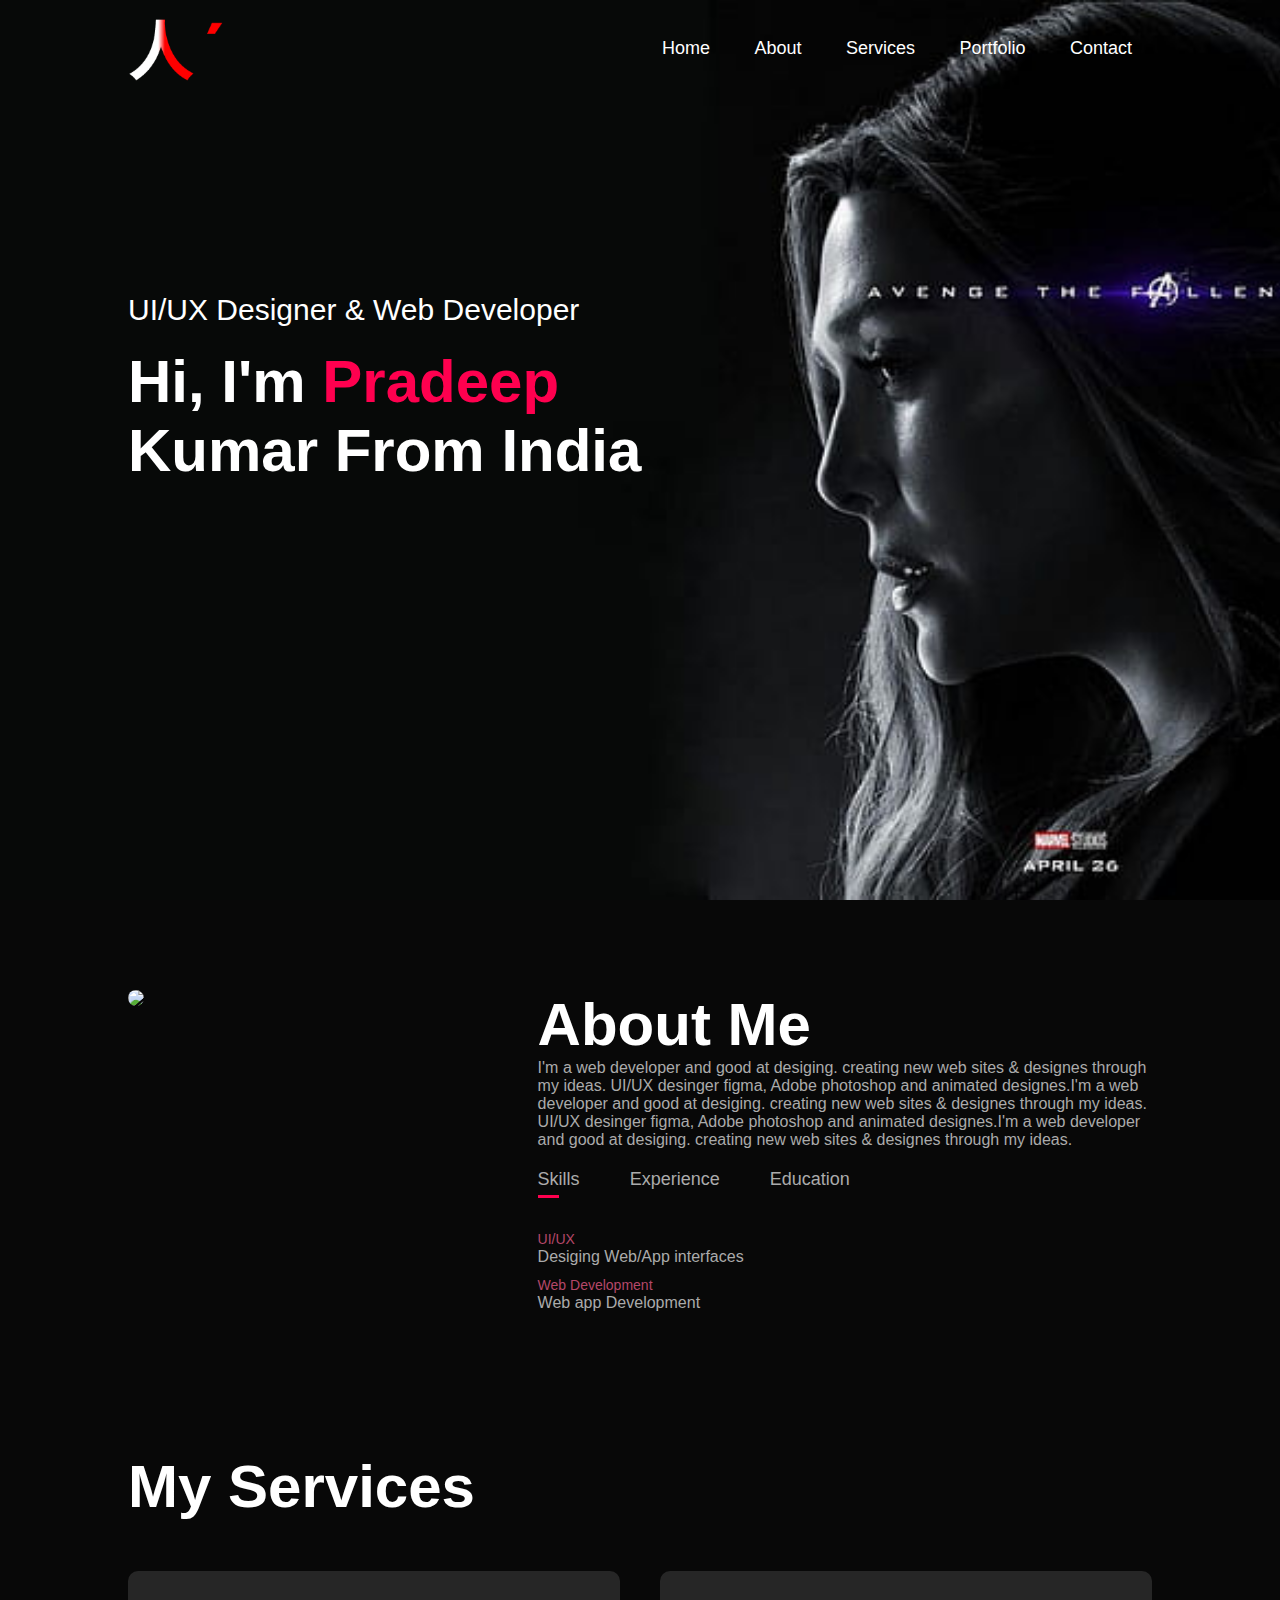
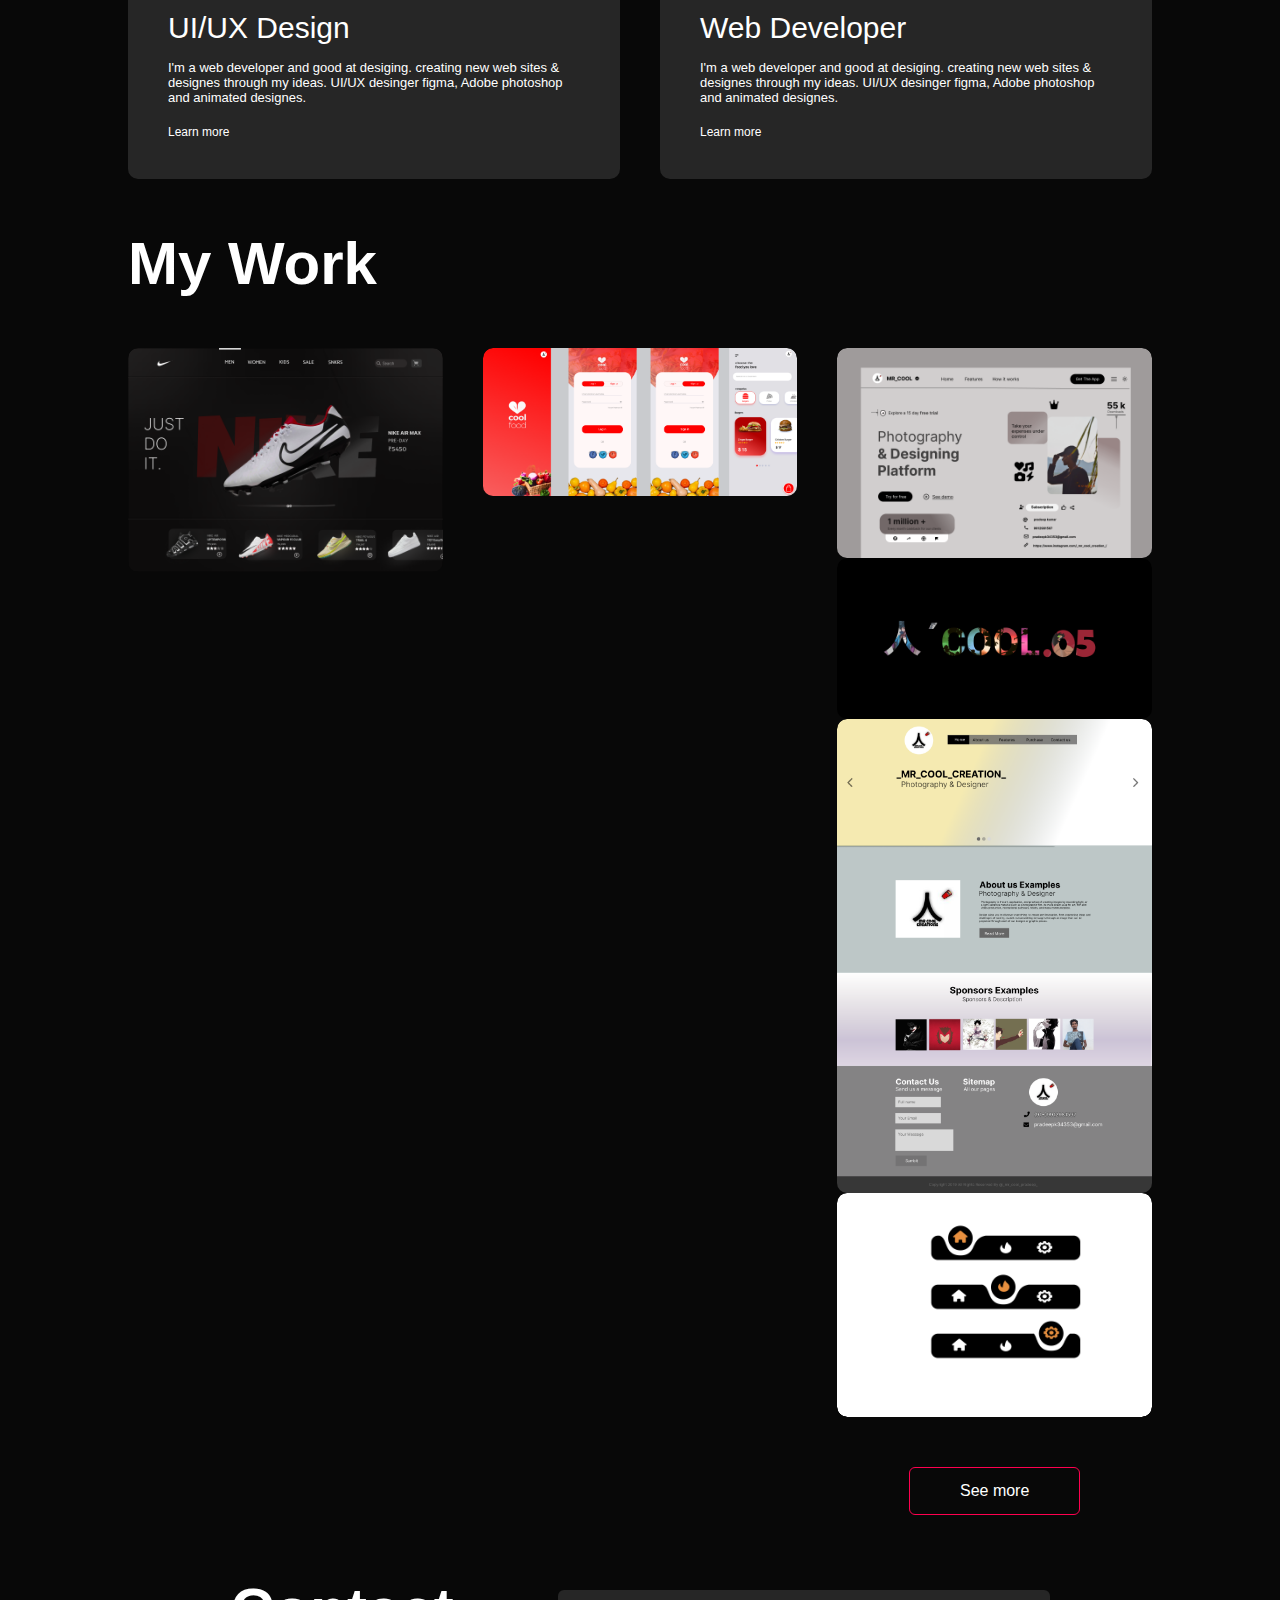
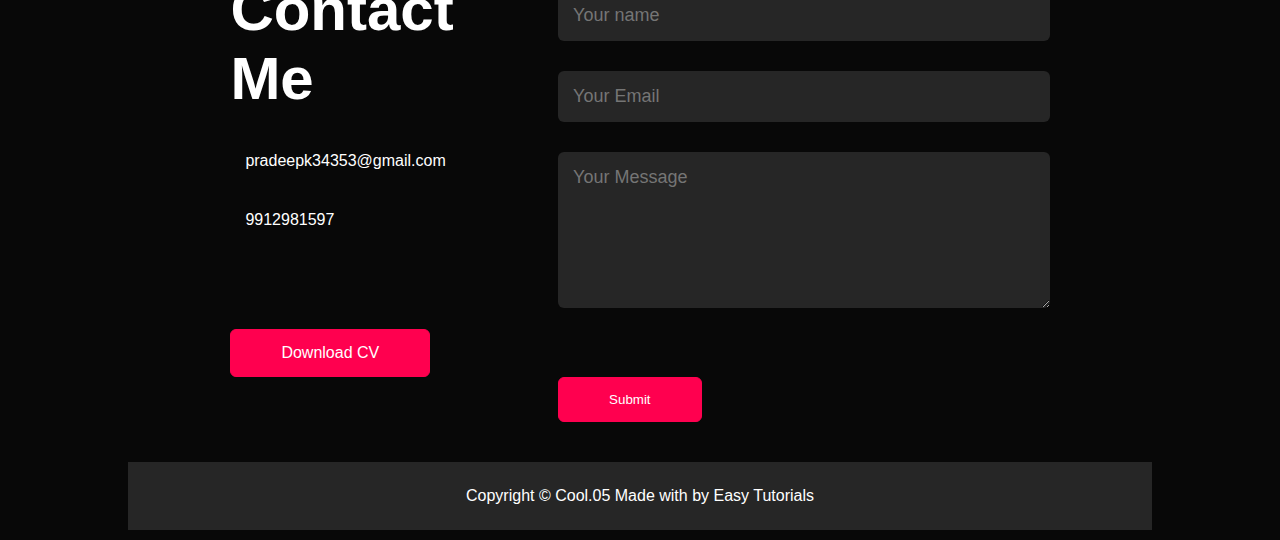
==== index.html @ 2b861257 "Add files via upload" ====
<!DOCTYPE html>
<html lang="en">
<head>
   <meta charset="UTF-8">
   <meta http-equiv="X=UA-Compatible" content="IE=edge">
   <meta name="viewport" content="width=device-width, initial-scale=1.0">
   <title>Personal Portfolio Website</title>
   <link rel="stylesheet" href="style.css">
   <script src="https://kit.fontawesome.com/9c1fce2ee3.js" crossorigin="anonymous"></script>
</head>
<body>
    <div id="header">
        <div class="container">
            <nav>
                <img src="images/Group 1 (1).png" class="logo">
                <ul id="sidemenu">
                    <li><a href="#header">Home</a></li>
                    <li><a href="#about">About</a></li>
                    <li><a href="#services">Services</a></li>
                    <li><a href="#portfolie">Portfolio</a></li>
                    <li><a href="#contact">Contact</a></li>
                    <i class="fa-solid fa-xmark" onclick="closemenu()"></i>
                </ul>
                <i class="fa-solid fa-bars" onclick="openmenu()"></i>
            </nav>
            <div class="header-text">
               <p> UI/UX Designer & Web Developer </p> 
               <h1>Hi, I'm <span>Pradeep</span><br>Kumar From India</h1>
            </div>
        </div>
    </div>
<!--------------about-------------  ---->    
    <div id="about">
        <div class="container">
            <div class="row">
                <div class="about-col-1">
                    <img src="images/background.png.JPG">

                </div>
                <div class="about-col-2">
                    <h1 class="sub-title">About Me</h1>
                    <p>I'm a web developer and good at desiging. creating new web sites & 
                        designes through my ideas. UI/UX desinger figma, Adobe photoshop
                        and animated designes.I'm a web developer and good at desiging. creating new web sites & 
                        designes through my ideas. UI/UX desinger figma, Adobe photoshop
                        and animated designes.I'm a web developer and good at desiging. creating new web sites & 
                        designes through my ideas.  </p>

                        <div class="tab-title">
                            <p class="tab-links active-link" onclick="opentab('skills')">Skills</p>
                            <p class="tab-links" onclick="opentab('experience')">Experience</p>
                            <p class="tab-links" onclick="opentab('education')">Education</p>
                        </div>
                        <div class="tab-contents active-tab" id="skills">
                            <ul>
                                <li><span>UI/UX</span><br>Desiging Web/App interfaces</li>
                                <li><span>Web Development</span><br> Web app Development</li>
                            </ul>
                        </div> 
                        <div class="tab-contents" id="experience">
                            <ul>
                                <li><span>2023-current</span><br>Free-Lancer</li>
                                
                            </ul>
                        </div> 
                        <div class="tab-contents" id="education">
                            <ul>
                                <li><span>2023</span><br>B.tech from St.Mary's Group Of Institions Hyderbad</li>
                                <li><span>2019</span><br>Intermediate from L.B junior college Hyderabad</li>
                                <li><span>2017</span><br>SSC from Z.P.H.S no1 Pargi</li>
                            </ul>
                        </div> 
                </div>

            </div>

        </div>

    </div>
    <!---------------services-------------- -->
    <div id="services">
        <div class="container">
            <h1 class="sub-title">My Services </h1>
            <div class="services-list">
                <div>
                    <i class="fa-solid fa-crop-simple"></i>
                    <h2>UI/UX Design</h2>
                    <p>I'm a web developer and good at desiging. creating new web sites & 
                        designes through my ideas. UI/UX desinger figma, Adobe photoshop
                        and animated designes.</p>
                        <a href="#">Learn more</a>
                </div>
                <div>
                    <i class="fa-solid fa-code"></i>
                    <h2>Web Developer</h2>
                    <p>I'm a web developer and good at desiging. creating new web sites & 
                        designes through my ideas. UI/UX desinger figma, Adobe photoshop
                        and animated designes.</p>
                        <a href="#">Learn more</a>
                </div>
            </div>
        </div>
    </div>
    <!-----------portfolio------------ -->
    <div id="Portfolio">
        <div class="container">
             <h1 class="sub-title">My Work</h1>  
             <div class="work-list">
                 <div class="work">
                     <img src="images/Slice 1.png" >
                     <div class="layer">
                        <h3>Nike Homepage</h3>
                        <p>The Home page connects you to shopping around the world.
                            browser it for more details </p>
                            <a href="#"><i class="fa-solid fa-arrow-up-right-from-square"></i></a>
                     </div>
                </div>
                <div class="work">
                     <img src= "images/Slice 4.png">
                     <div class="layer">
                        <h3>Food app</h3>
                        <p>The food service app connects you to shop food items around the area.
                            </p>
                            <a href="#"><i class="fa-solid fa-arrow-up-right-from-square"></i></a>
                     </div>
                </div>
                <div class="work">
                    <img src="images/Slice 2.png" >
                    <div class="layer">
                        <h3>Personal Homepage</h3>
                        <p>The Home page connects you to learn knowledge you need.
                            browser it for more details </p>
                            <a href="#"><i class="fa-solid fa-arrow-up-right-from-square"></i></a>
                     </div>
                     <div class="work">
                        <img src="images/Untitled.jpg" >
                        <div class="layer">
                            <h3>Loge</h3>
                            <p>The logo make you to look good any app and web site.
                                </p>
                                <a href="#"><i class="fa-solid fa-arrow-up-right-from-square"></i></a>
                         </div>
                         <div class="work">
                            <img src="images/Slice 3.png" >
                            <div class="layer">
                                <h3>My Personal website</h3>
                                <p>The website  connects you to know about you/me.
                                    browser it for more details </p>
                                    <a href="#"><i class="fa-solid fa-arrow-up-right-from-square"></i></a>
                             </div>
                             <div class="work">
                                <img src="images/Slice 5.png" >
                                <div class="layer">
                                    <h3>buttons</h3>
                                    <p>The animated buttons on click effect to improve you website/app.
                                     </p>
                                        <a href="#"><i class="fa-solid fa-arrow-up-right-from-square"></i></a>
                                 </div>
                </div>
             </div>
                </div>
             <a href="#" class="btn">See more</a>
        </div>
    </div>
    <!-------------contact------------- -->
    <div id="contact">
        <div class="container">
            <div class="row">
                <div class="contact-left">
                <h1 class="sub-title">Contact Me</h1>
                <p><i class="fa-solid fa-share-from-square"></i>pradeepk34353@gmail.com</p>
                <p><i class="fa-solid fa-square-phone"></i>9912981597</p>
                <div class="social-icons">
                <a href="https://www.linkedin.com/in/kummari-pradeep-kumar-282a15272?lipi=urn%3Ali%3Apage%3Ad_flagship3_profile_view_base_contact_details%3Bc5a%2BBxhJTVe%2FD%2B2okSyhrA%3D%3D"><i class="fa-brands fa-linkedin"></i></a>
                <a href="https://instagram.com/_mr_cool_pradeep_?igshid=OGQ5ZDc2ODk2ZA=="><i class="fa-brands fa-instagram"></i></a>
                <a href="https://x.com/PRAD5EP?t=H-V33i_h11LsmCFzMX1sJQ&s=08"><i class="fa-brands fa-twitter"></i></a>
                <a href="https://dribbble.com/mrcool05"><i class="fa-brands fa-dribbble"></i></a>
            </div>
            <a href="images/Resume_kummari pradeep kumar.pdf" download class="btn btn2">Download CV</a>
        </div>
        <div class="contact-right">
            <form name="submit-to-google-sheet"> 
            <input type="text" name="Name" placeholder="Your name" required>
            <input type="email" name="Email" placeholder="Your Email" required>
            <textarea name="Message" rows="6" placeholder="Your Message"></textarea>
            <button type="submit" class="btn btn2">Submit</button>
            </form>
            <span id="msg"></span>
        </div>
    </div>
 </div>
 <div class="copyright">
    <p>Copyright © Cool.05 Made with <i class="fa-solid fa-heart"></i> by Easy Tutorials </p>
 </div>
</div>

    <script>

        var tablinks = document.getElementsByClassName("tab-links");
        var tabcontents = document.getElementsByClassName("tab-contents");

        function opentab(tabname){
            for(tablink of tablinks){
                tablink.classList.remove("active-link");
            }
            for(tabcontent of tabcontents){
                tabcontent.classList.remove("active-tab");
            }
            event.currentTarget.classList.add("active-link");
            document.getElementById(tabname).classList.add("active-tab");
        }

    </script>
    <script>

      var sidemenu = document.getElementById("sidemenu");

        function openmenu(){
             sidemenu.style.right = "0";
        }
        function closemenu(){
             sidemenu.style.right = "-200px";
       }

    </script>
      <script>
        const scriptURL = 'https://script.google.com/macros/s/AKfycbwZ2vXQqtUqCeZKUxQEmhoMF62fpLKSZQ2d4q-_6FElUEv29vbUaYr58_UQevfC9dbN/exec'
        const form = document.forms['submit-to-google-sheet']
        const msg = document.getElementById("msg")
      
        form.addEventListener('submit', e => {
          e.preventDefault()
          fetch(scriptURL, { method: 'POST', body: new FormData(form)})
            .then(response => {
              msg.innerHTML = "Message sent successfully"  
              setTimeout(function(){
                  msg.innerHTML = ""
              },5000)
              form.reset()
            })
            .catch(error => console.error('Error!', error.message))
        })
      </script>
</body>
</html>
---- style.css ----
*{
    margin: 0;
    padding: 0;
    font-family: 'Poppins', sans-serif;
    box-sizing: border-box;
}
html{
    scroll-behavior: smooth;
}
body{
    background: #080808;
    color: #fff;
}

#header{
    width: 100%;
    height: 100vh;
    background-image: url(images/scarlet-witch-avengers-endgame-avengers-finale-terpily-thanos-ashes-after-clicking-hd-wallpaper-preview.jpg);
    background-size: cover;
    background-position: center;
}
.container{
    padding: 10px 10%;
}

nav{
    display: flex;
    align-items: center;
    justify-content: space-between;
    flex-wrap: wrap;
}

.logo{
    width: 100px;
}
 nav ul li {
    display: inline-block;
    list-style: none;
    margin: 10px 20px;
 }
 
 nav ul li a{
    color: #fff;
    text-decoration: none;
    font-size: 18px;
    position: relative;
 }
 nav ul li a::after{
    content: '';
    width: 0;
    height: 3px;
    background: #ff004f;
    position: absolute;
    left: 0;
    bottom: -6px;
    transition: 0.5s; 
 }
 nav ul li a:hover::after{
    width: 100%;
}
.header-text{
    margin-top: 20%;
    font-size: 30px;
    color: white;
    
}
.header-text h1{
    font-size: 60px;
    margin-top: 20px;
}
.header-text h1 span{
    color:#ff004f;
}
/* ---------about---------------*/
#about{
    padding: 80px 0;
    color: #ababab;
}
.row{
    display: flex;
    justify-content: space-between;
    flex-wrap: wrap;
}

.about-col-1{
    flex-basis: 35%;
}
.about-col-1 img{
    width: 100%;
    border-radius: 15px;
}
.about-col-2{
    flex-basis: 60%;
}
.sub-title{
    font-size: 60px;
    font-weight: 600;
    color: #fff;
}
.tab-title{
    display: flex;
    margin:20px 0 40px; 
}
.tab-links{
    margin-right:50px;
    font-size: 18px;
    font-weight: 500;
    cursor: pointer;
    position: relative;
}
.tab-links::after{
    content: '';
    width: 0;
    height: 3px;
    background: #ff004f;
    position: absolute;
    left: 0;
    bottom: -8px;
    transition: 0.5s;
}
.tab-links.active-link::after{
    width: 50%;
}
.tab-contents ul li{
    list-style: none;
    margin: 10px 0;
}
.tab-contents ul li span{
    color: #b54769;
    font-size: 14px;
}
.tab-contents{
    display: none;
}
.tab-contents.active-tab{
    display: block;
}
/*----------------services--------*/
#services{
    padding: 30px 0;
}
.services-list{
    color: white;
    display: grid;
    grid-template-columns: repeat(auto-fit,minmax(250px,1fr));
    grid-gap: 40px;
    margin-top: 50px;
}
.services-list div{
    background: #262626;
    padding: 40px;
    font-size: 13px;
    font-weight: 300;
    border-radius: 10px;
    transition: background 0.5s, transform 0.5s;
}
.services-list div i{
    font-size: 50px;
    margin-bottom: 30px;
}
.services-list div h2{
    font-size: 30px;
    font-weight: 500;
    margin-bottom: 15px;
}
.services-list div a{
    text-decoration: none;
    color: white;
    font-size: 12px;
    margin-top: 20px;
    display: inline-block;
}
.services-list div:hover{
    background: #ff004f;
    transform: translateY(-10px);
}
 /*-----------portfolio--------- */
 #portfolio{
    padding: 50px 0;
 }
 .work-list {
    color: white;
    display: grid;
    grid-template-columns: repeat(auto-fit,minmax(250px, 1fr));
    grid-gap: 40px;
    margin-top: 50px;

}
.work{
    border-radius: 10px;
    position: relative;
    overflow: hidden;
}
.work img{
    width: 100%;
    border-radius: 10px;
    display: block;
    transition: transform 0.5s;

}
.layer{
    width: 100%;
    height: 0%;
    background: linear-gradient(rgba(0,0,0,0.6),#ff004f);
    border-radius: 10px;
    position: absolute;
    left: 0;
    bottom: 0;
    overflow: hidden;
    display: flex;
    align-items: center;
    justify-content: center;
    flex-direction: column;
    padding: 0 40px;
    text-align: center;
    font-size: 14px;
    transition:  0.5s;
}
.layer h3{
    font-weight: 500;
    margin-bottom: 20px;
}
.layer a{
    margin-top: 20px;
    color: #ff004f;
    text-decoration: none;
    font-size: 18px;
    line-height: 60px;
    background: #fff;
    width: 60px;
    height: 60px;
    border-radius: 50%;
    text-align: center;
}
.work:hover img{
    transform: scale(1.1);
}
.work:hover .layer{
    height: 100%;
}
.btn{
    display: block;
    margin: 50px auto;
    width: fit-content;
    border: 1px solid #ff004f;
    padding: 14px 50px;
    border-radius: 6px;
    text-decoration: none;
    color: #fff;
    transition: background 0.5s;
}
.btn:hover{
    background: #ff004f;
}
/* -----------contact------- */
.contact-left{
    flex-basis: 35%;
    color: white;
}
.contact-right{
    flex-basis: 60%;
}
.contact-left p{
    margin-top: 30px;
}
.contact-left p i{
    color: #ff004f;
    margin-right: 15px;
    font-size: 25px;
}
.social-icons{
    margin-top: 30px;
}
.social-icons a{
    text-decoration: none;
    font-size: 30px;
    margin-right: 15px;
    color: #ababab;
    display: inline-block;
    transition: transform 0.5s;
}
.social-icons a:hover{
    color: #ff004f;
    transform: translateY(-5px);
}
.btn.btn2{
    display:inline-block;
    background: #ff004f;
}
.contact-right form{
    width: 100%;
}
form input, form textarea{
    width: 100%;
    border: 0;
    outline: none;
    background: #262626;
    padding: 15px;
    margin: 15px 0;
    color: #fff;
    font-size: 18px;
    border-radius: 6px;
}
form btn2{
    padding: 14px;
    font-size: 18px;
    margin-top: 20px;
    cursor: pointer;
}
.copyright{
    width: 100%;
    text-align: center;
    padding: 25px 0;
    background: #262626;
    font-weight: 300;
    margin-top: 20px;
    color: white;
}
.copyright i{
    color: #ff004f;
}
/* ------------------css for small screens--------- */
nav .fa-solid{
    display: none;
}

@media only screen and (max-width: 600px){
    #header{
        background-image: url(images/phone\ background\ .jpg);
    }
   .header-text{
    margin-top: 100%;
    font-size: 16px;
   }
   .header-text h1{
    font-size: 30px;
 }
 nav .fa-solid{
    display: block;
    font-size: 25px;
    
 }
 nav ul{
    background: #ff004f;
    position: fixed;
    top: 0;
    right: -200px;
    width: 200px;
    height: 100vh;
    padding-top: 50px;
    z-index: 2;
    transition: right 0.5s;
 }
 nav ul li{
    display: block;
    margin: 25px;
 }
nav ul .fa-solid{
    position: absolute;
    top: 25px;
    left: 25px;
    cursor: pointer;
}
 .sub-title{
    font-size: 40px;
 }
 .about-col-1,  .about-col-2{
    flex-basis: 100%;
 }
 .about-col-1{
    margin-bottom: 30px;
 }
 .about-col-2{
    font-size: 14px;
 }
 .tab-links{
    font-size: 16px;
    margin-right: 20px;
 }
 .contact-left, .contact-right{
    flex-basis: 100%;
 }
 .copyright{
    font-size: 14px;
 }
}
#msg{
    color: #9900c8;
    margin-top: -40px;
    display: block;
}
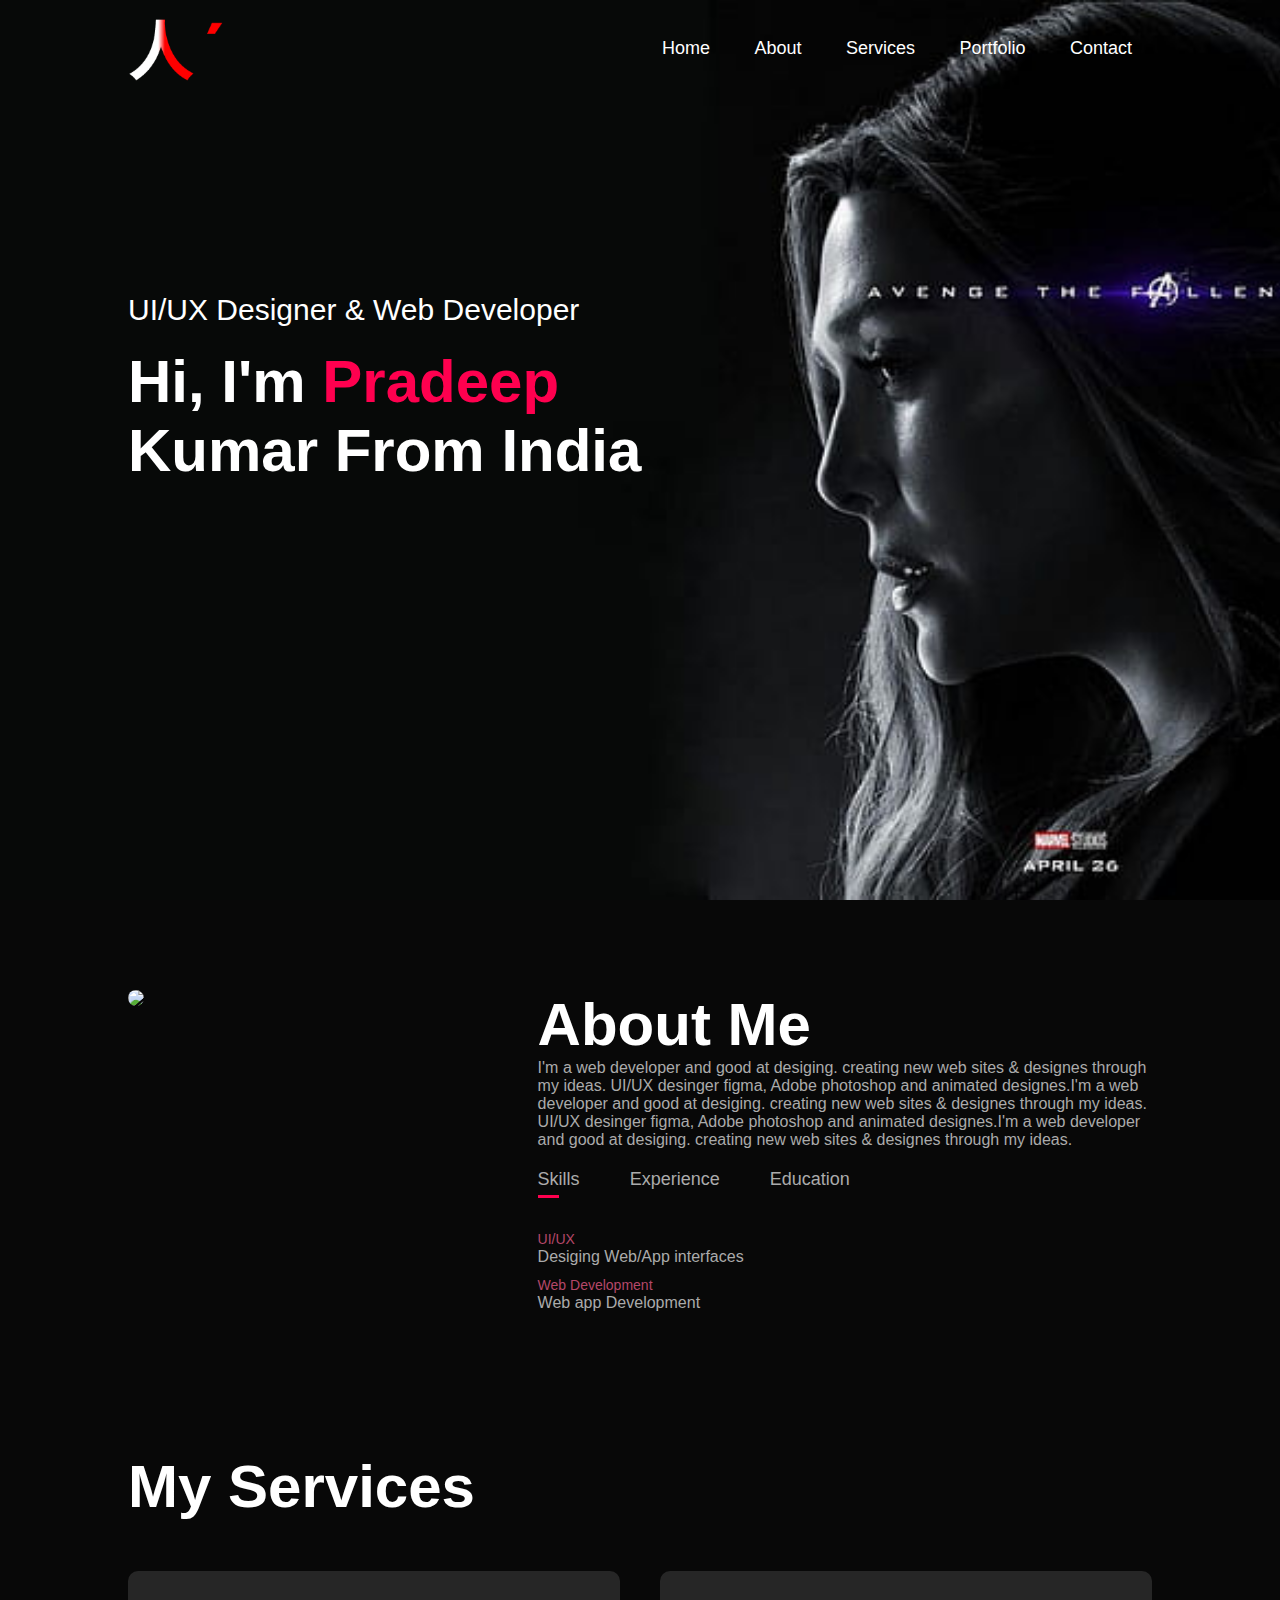
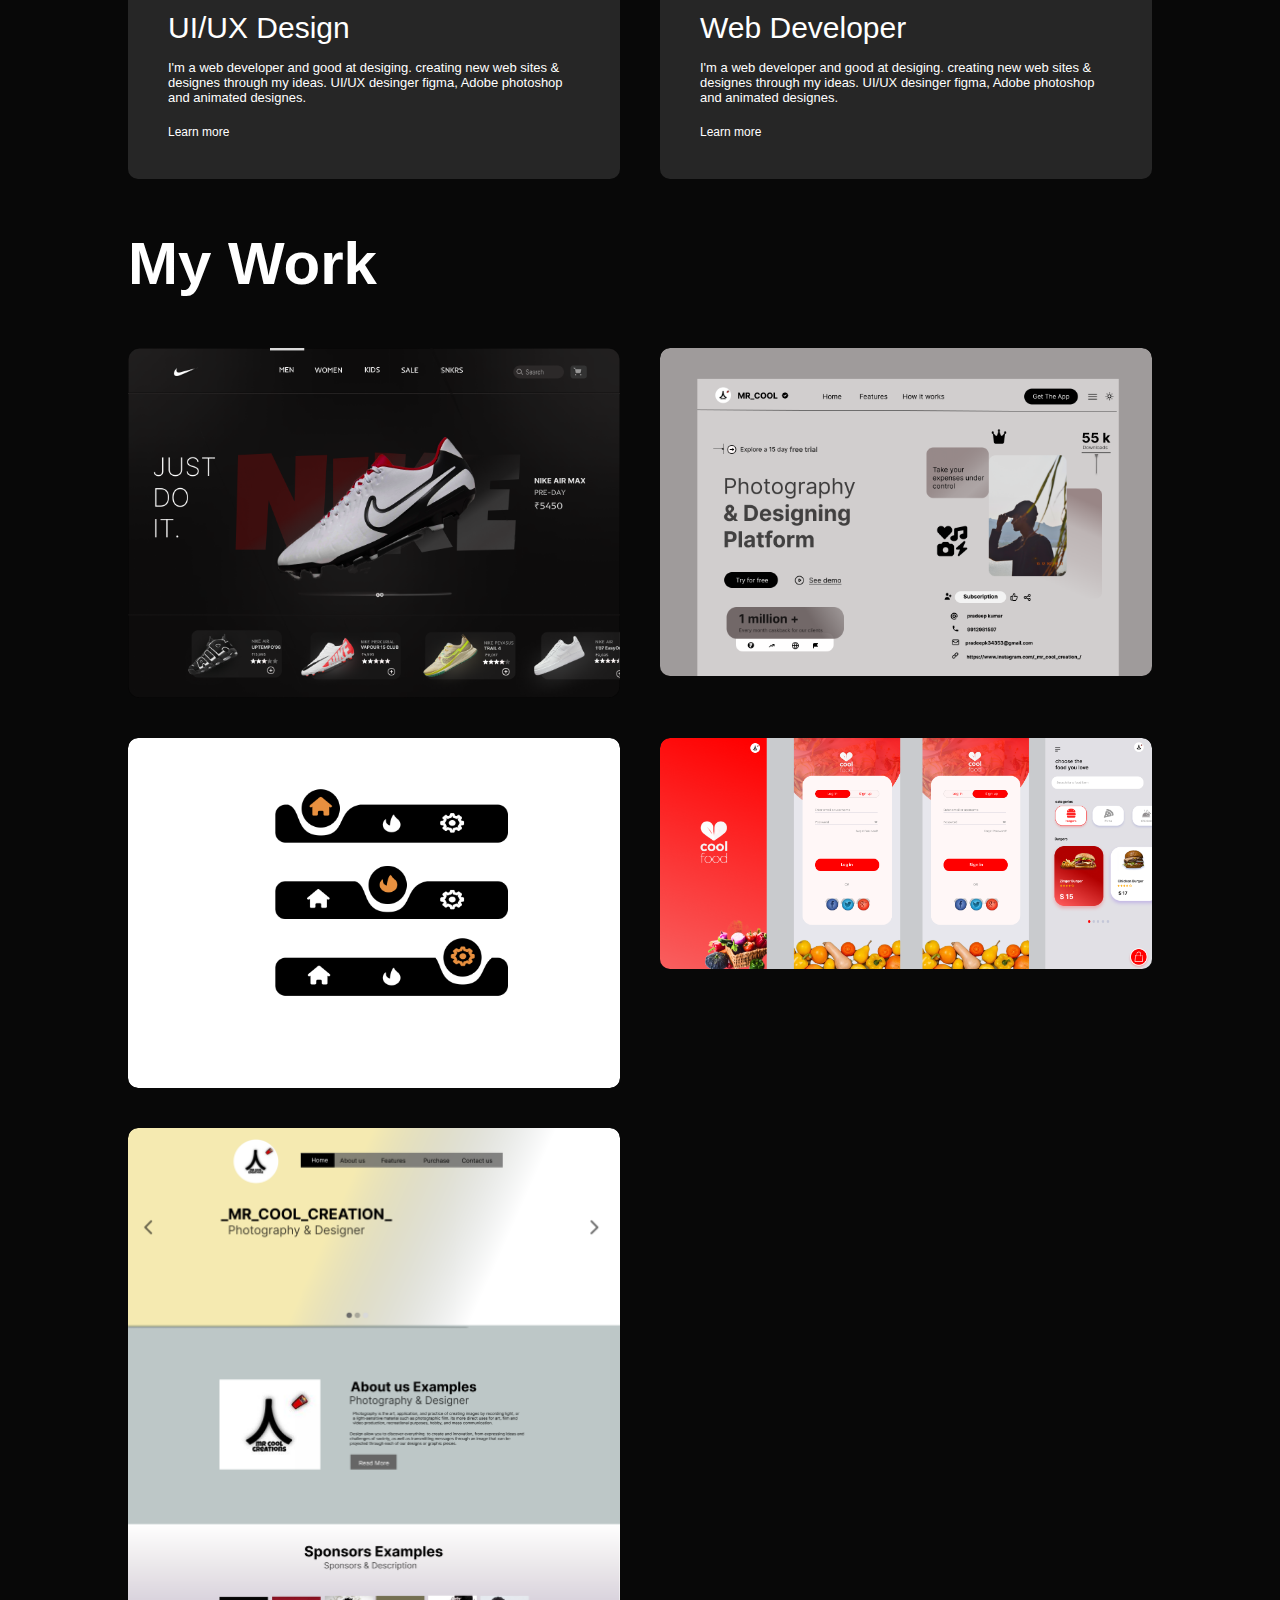
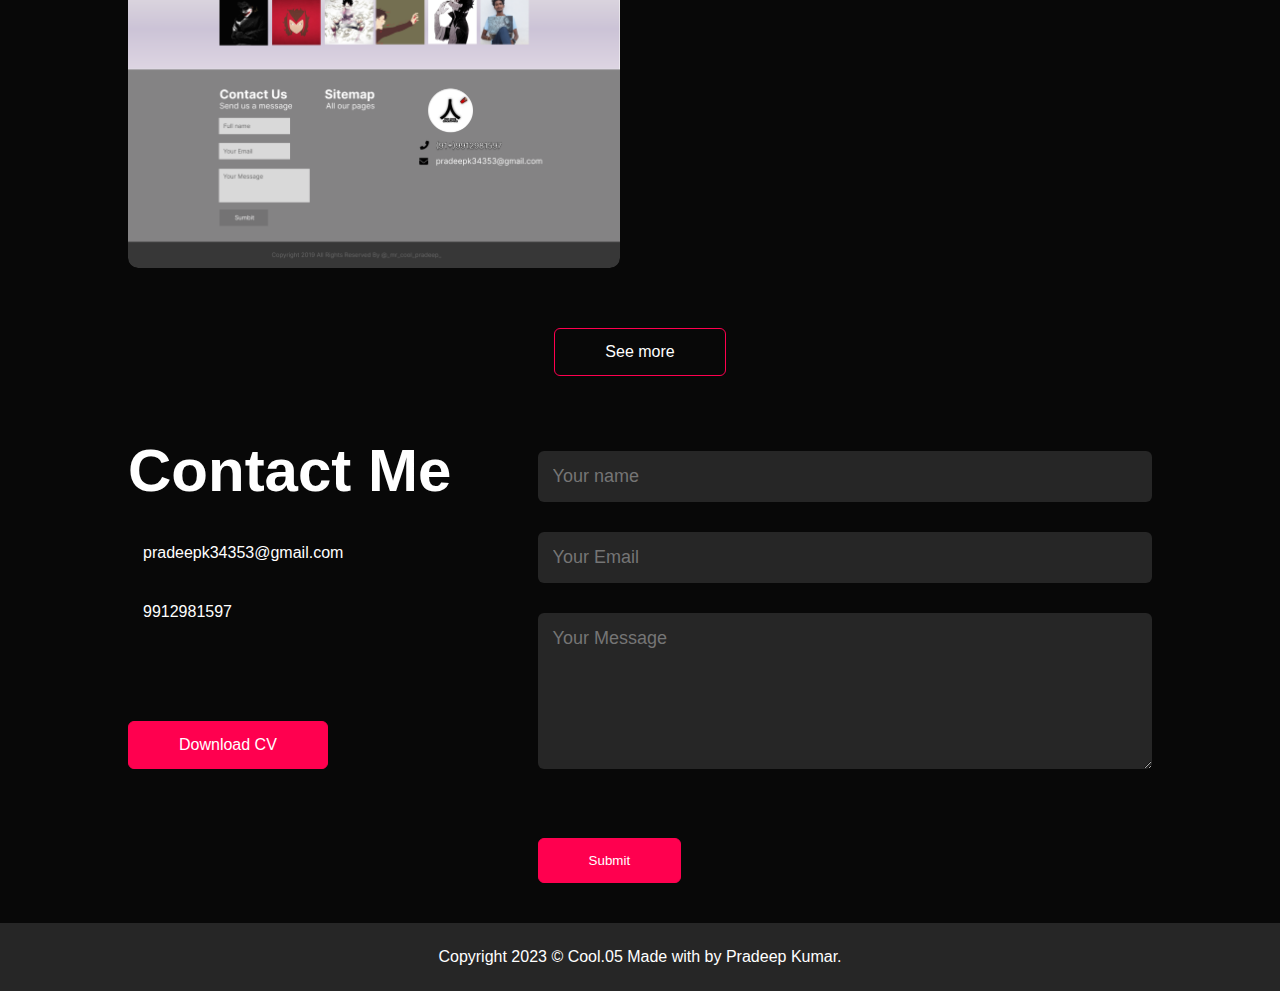
==== commit d2086967: "Update and rename index.html.html to index.html" ====
--- a/index.html
+++ b/index.html
@@ -116,49 +116,43 @@
                      </div>
                 </div>
                 <div class="work">
-                     <img src= "images/Slice 4.png">
+                     <img src= "images/Slice 2.png">
                      <div class="layer">
-                        <h3>Food app</h3>
-                        <p>The food service app connects you to shop food items around the area.
-                            </p>
+                        <h3>Personal Homepage</h3>
+                        <p>The Home page connects you to learn knowledge you need.
+                            browser it for more details. </p>
                             <a href="#"><i class="fa-solid fa-arrow-up-right-from-square"></i></a>
                      </div>
                 </div>
                 <div class="work">
-                    <img src="images/Slice 2.png" >
+                    <img src="images/Slice 5.png" >
                     <div class="layer">
-                        <h3>Personal Homepage</h3>
-                        <p>The Home page connects you to learn knowledge you need.
-                            browser it for more details </p>
+                        <h3>Button</h3>
+                        <p>The animated buttons on click effect to improve you website/app. </p>
                             <a href="#"><i class="fa-solid fa-arrow-up-right-from-square"></i></a>
                      </div>
-                     <div class="work">
-                        <img src="images/Untitled.jpg" >
-                        <div class="layer">
-                            <h3>Loge</h3>
-                            <p>The logo make you to look good any app and web site.
-                                </p>
-                                <a href="#"><i class="fa-solid fa-arrow-up-right-from-square"></i></a>
-                         </div>
+                </div>
+                    
                          <div class="work">
-                            <img src="images/Slice 3.png" >
+                            <img src="images/Slice 4.png" >
                             <div class="layer">
-                                <h3>My Personal website</h3>
-                                <p>The website  connects you to know about you/me.
-                                    browser it for more details </p>
+                                <h3>Food App</h3>
+                                <p>The food service app connects you to shop food items around the area. </p>
                                     <a href="#"><i class="fa-solid fa-arrow-up-right-from-square"></i></a>
                              </div>
+                         </div>
                              <div class="work">
-                                <img src="images/Slice 5.png" >
+                                <img src="images/Slice 3.png" >
                                 <div class="layer">
-                                    <h3>buttons</h3>
-                                    <p>The animated buttons on click effect to improve you website/app.
+                                    <h3>My Personal website</h3>
+                                    <p>The website  connects you to know about you/me.
+                                        browser it for more details
                                      </p>
                                         <a href="#"><i class="fa-solid fa-arrow-up-right-from-square"></i></a>
                                  </div>
-                </div>
+                         </div>
+                 </div>
              </div>
-                </div>
              <a href="#" class="btn">See more</a>
         </div>
     </div>
@@ -190,7 +184,7 @@
     </div>
  </div>
  <div class="copyright">
-    <p>Copyright © Cool.05 Made with <i class="fa-solid fa-heart"></i> by Easy Tutorials </p>
+    <p>Copyright 2023 © Cool.05 Made with <i class="fa-solid fa-heart"></i> by Pradeep Kumar.</p>
  </div>
 </div>
 
@@ -242,4 +236,4 @@
         })
       </script>
 </body>
-</html>+</html>
--- a/style.css
+++ b/style.css
@@ -181,7 +181,7 @@
  .work-list {
     color: white;
     display: grid;
-    grid-template-columns: repeat(auto-fit,minmax(250px, 1fr));
+    grid-template-columns: repeat(auto-fit,minmax(450px, 1fr));
     grid-gap: 40px;
     margin-top: 50px;
 
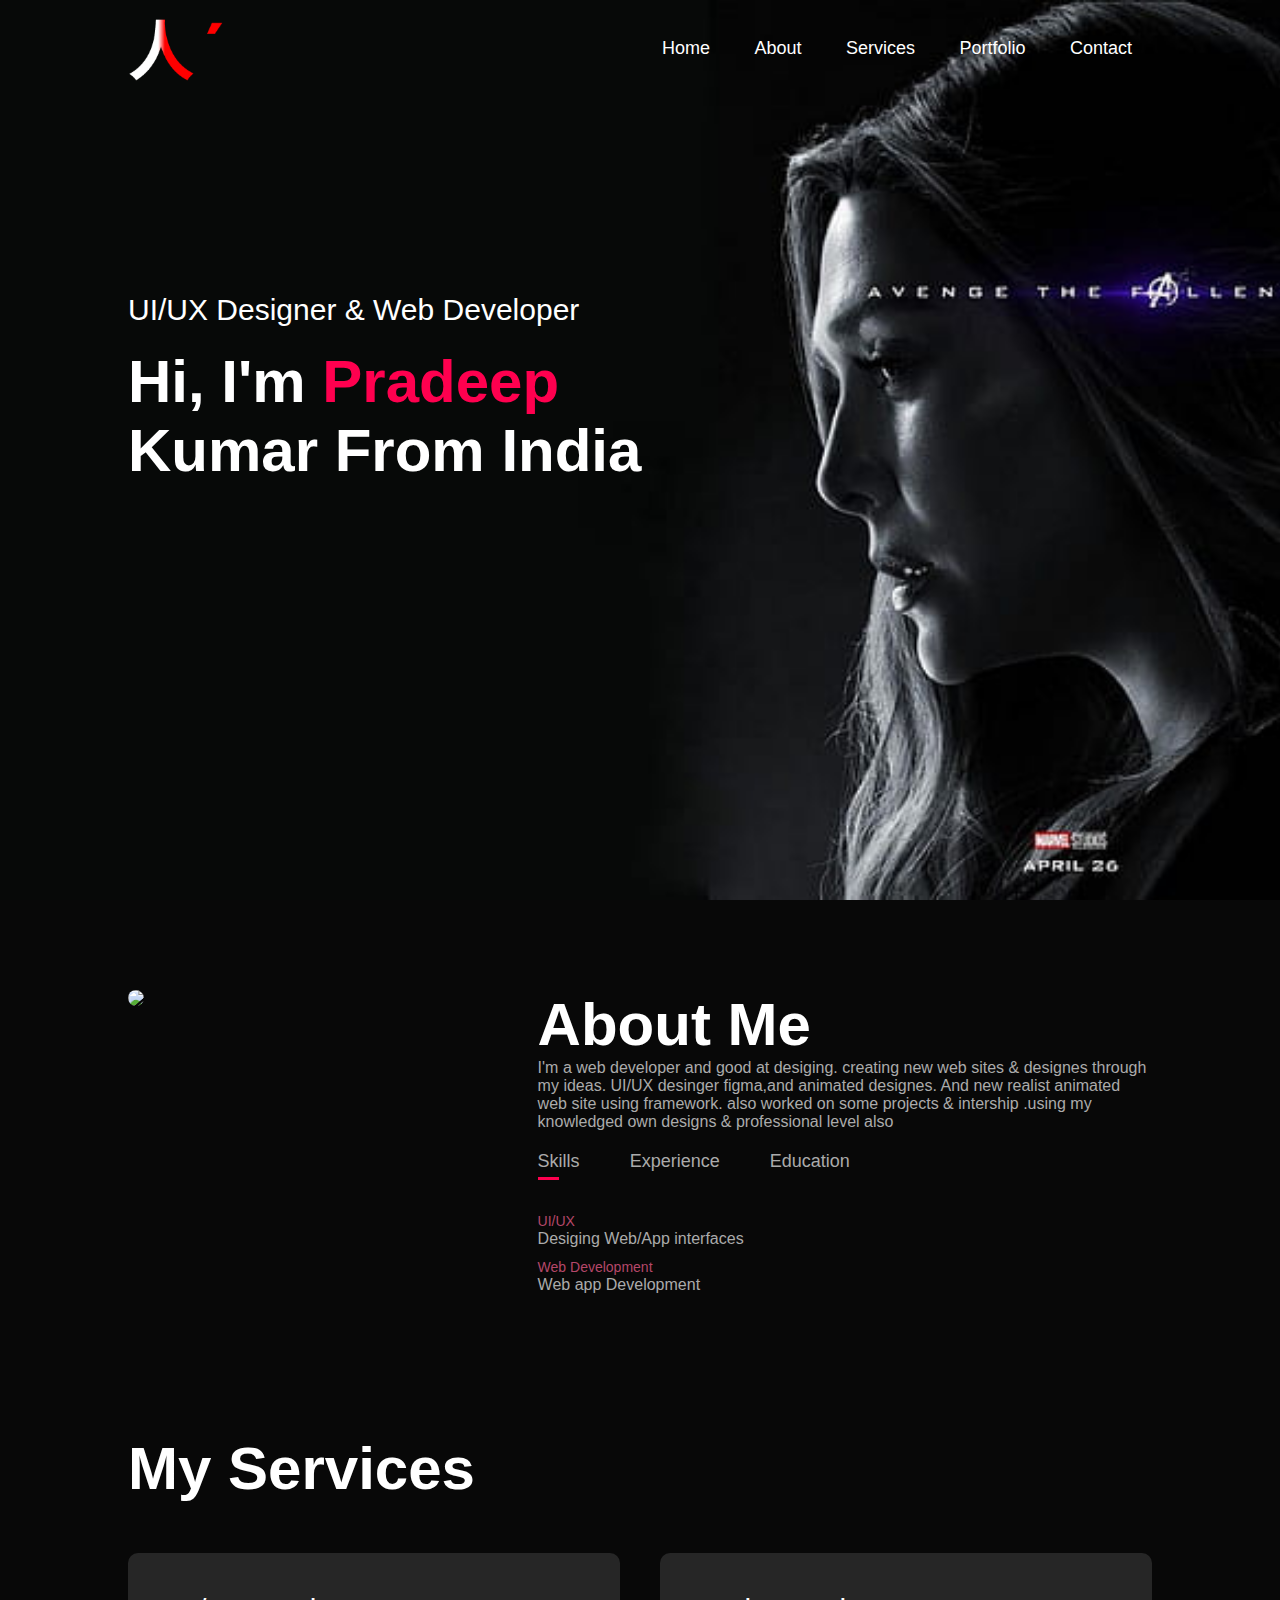
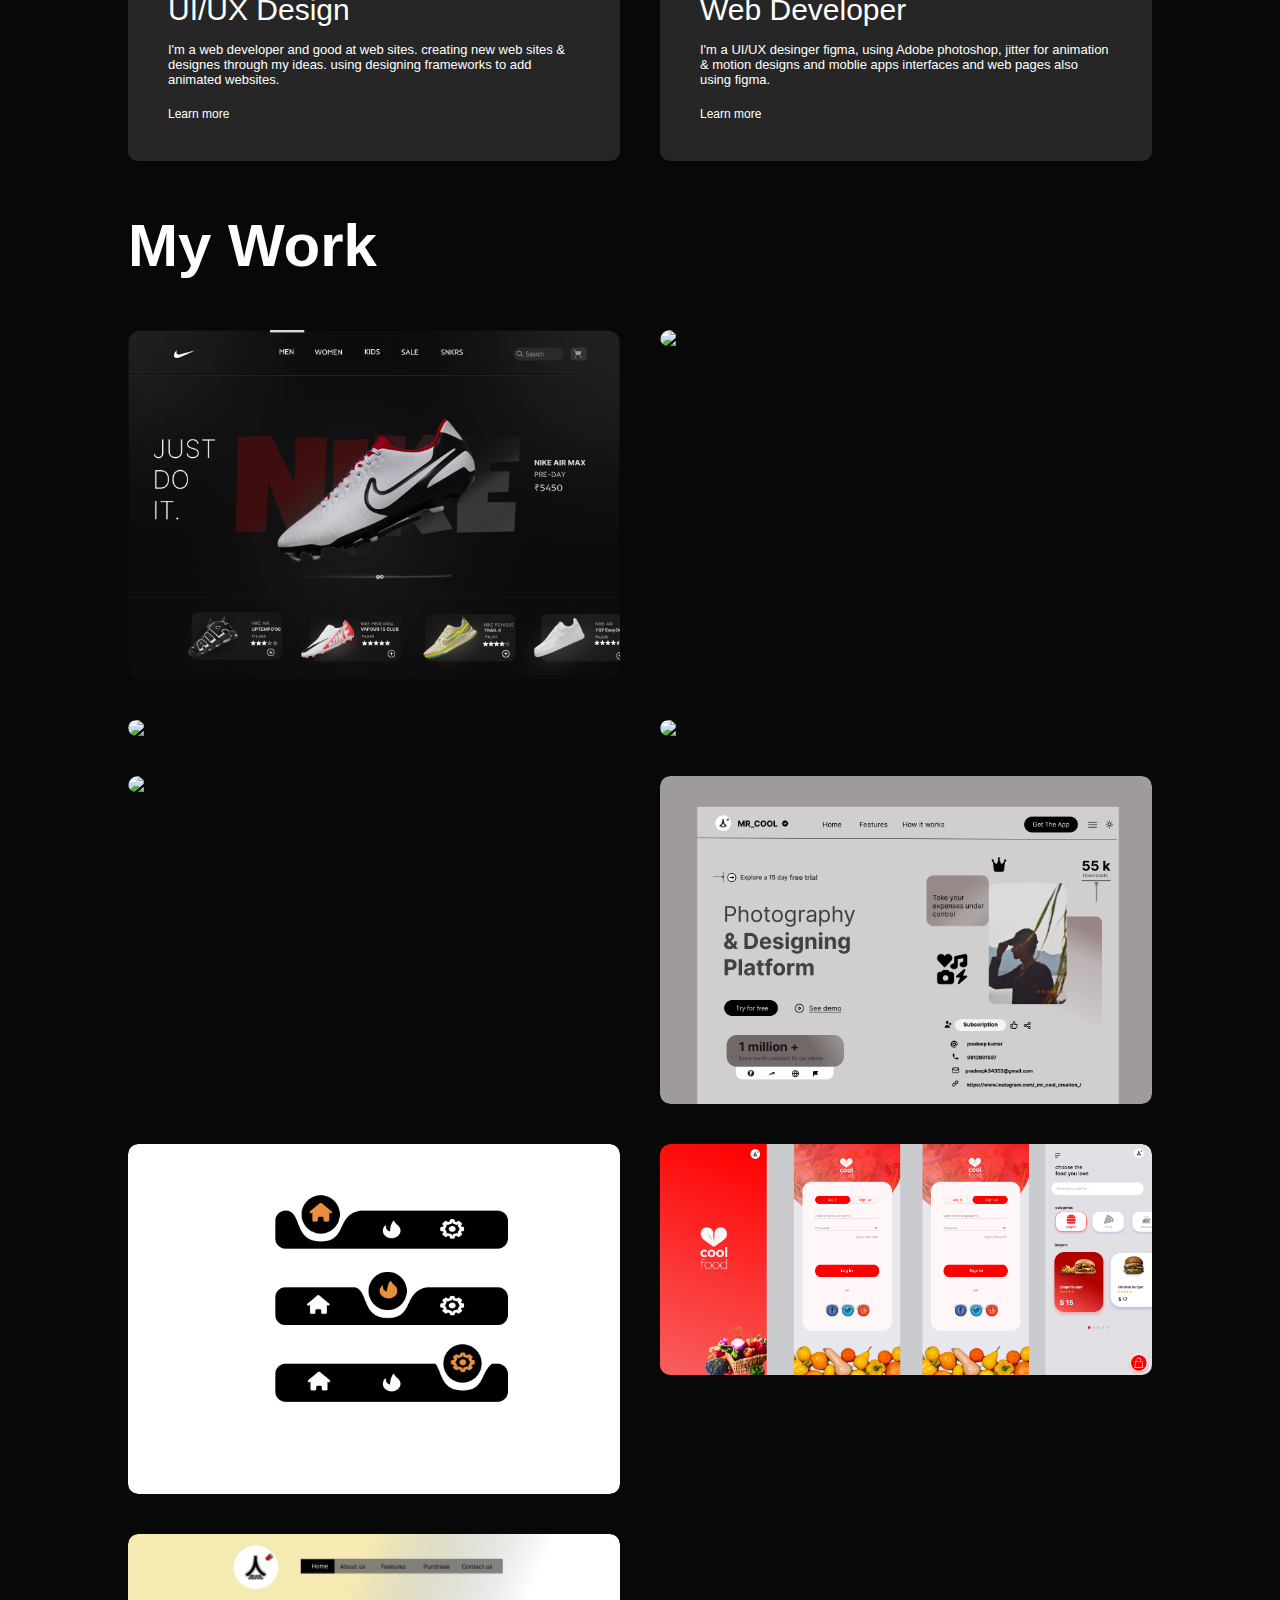
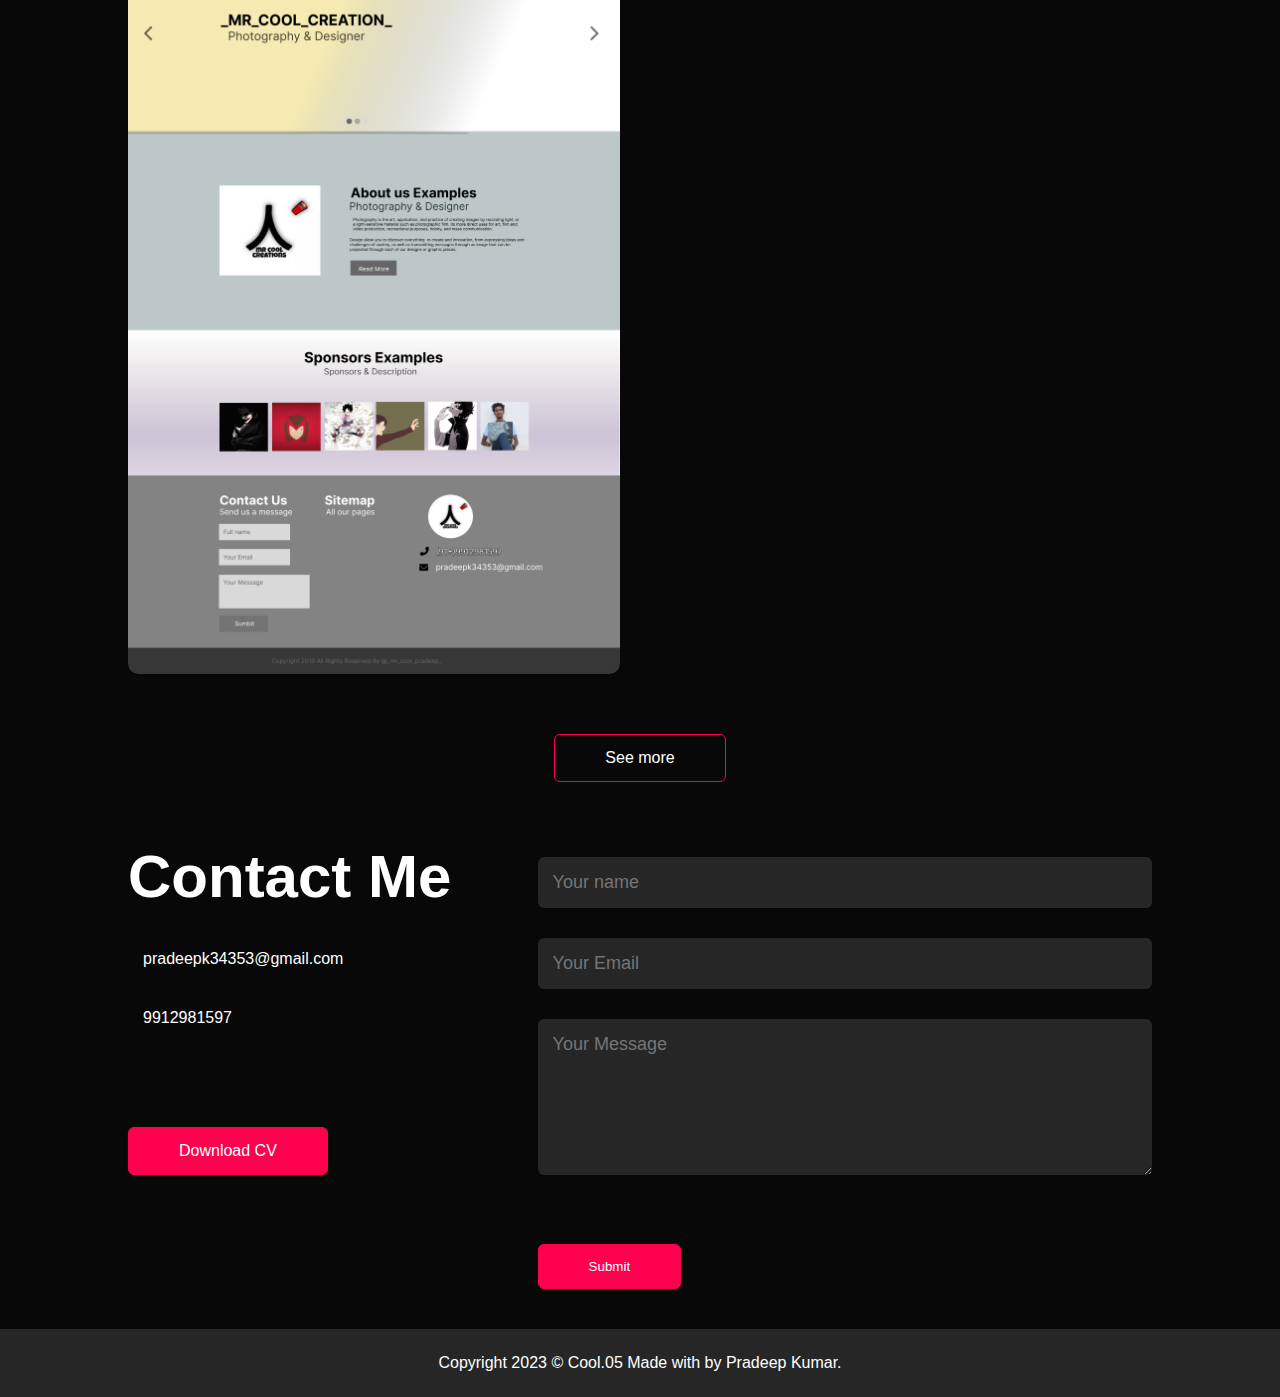
==== commit 8da885b7: "index.html" ====
--- a/index.html
+++ b/index.html
@@ -40,11 +40,9 @@
                 <div class="about-col-2">
                     <h1 class="sub-title">About Me</h1>
                     <p>I'm a web developer and good at desiging. creating new web sites & 
-                        designes through my ideas. UI/UX desinger figma, Adobe photoshop
-                        and animated designes.I'm a web developer and good at desiging. creating new web sites & 
-                        designes through my ideas. UI/UX desinger figma, Adobe photoshop
-                        and animated designes.I'm a web developer and good at desiging. creating new web sites & 
-                        designes through my ideas.  </p>
+                        designes through my ideas. UI/UX desinger figma,and animated designes.
+                       And new realist animated web site using framework. also worked on some
+                       projects & intership .using my knowledged own designs & professional level also</p>
 
                         <div class="tab-title">
                             <p class="tab-links active-link" onclick="opentab('skills')">Skills</p>
@@ -85,17 +83,17 @@
                 <div>
                     <i class="fa-solid fa-crop-simple"></i>
                     <h2>UI/UX Design</h2>
-                    <p>I'm a web developer and good at desiging. creating new web sites & 
-                        designes through my ideas. UI/UX desinger figma, Adobe photoshop
-                        and animated designes.</p>
+                    <p>I'm a web developer and good at web sites. creating new web sites & 
+                        designes through my ideas. using designing frameworks
+                       to add animated websites.</p>
                         <a href="#">Learn more</a>
                 </div>
                 <div>
                     <i class="fa-solid fa-code"></i>
                     <h2>Web Developer</h2>
-                    <p>I'm a web developer and good at desiging. creating new web sites & 
-                        designes through my ideas. UI/UX desinger figma, Adobe photoshop
-                        and animated designes.</p>
+                    <p>I'm a  UI/UX desinger figma, using Adobe photoshop, jitter 
+                       for animation & motion designs and moblie apps interfaces and web pages also
+                       using figma.</p>
                         <a href="#">Learn more</a>
                 </div>
             </div>
@@ -108,6 +106,42 @@
              <div class="work-list">
                  <div class="work">
                      <img src="images/Slice 1.png" >
+                     <div class="layer">
+                        <h3>Nike Homepage</h3>
+                        <p>The Home page connects you to shopping around the world.
+                            browser it for more details </p>
+                            <a href="#"><i class="fa-solid fa-arrow-up-right-from-square"></i></a>
+                     </div>
+                </div>
+                <div class="work">
+                     <img src="image/Slice 6.png" >
+                     <div class="layer">
+                        <h3>Nike Homepage</h3>
+                        <p>The Home page connects you to shopping around the world.
+                            browser it for more details </p>
+                            <a href="#"><i class="fa-solid fa-arrow-up-right-from-square"></i></a>
+                     </div>
+                </div>
+                 <div class="work">
+                     <img src="image/Slice 7.png" >
+                     <div class="layer">
+                        <h3>Nike Homepage</h3>
+                        <p>The Home page connects you to shopping around the world.
+                            browser it for more details </p>
+                            <a href="#"><i class="fa-solid fa-arrow-up-right-from-square"></i></a>
+                     </div>
+                </div>
+                 <div class="work">
+                     <img src="image/Slice 8.png" >
+                     <div class="layer">
+                        <h3>Nike Homepage</h3>
+                        <p>The Home page connects you to shopping around the world.
+                            browser it for more details </p>
+                            <a href="#"><i class="fa-solid fa-arrow-up-right-from-square"></i></a>
+                     </div>
+                </div>
+                 <div class="work">
+                     <img src="image/Slice 9.png" >
                      <div class="layer">
                         <h3>Nike Homepage</h3>
                         <p>The Home page connects you to shopping around the world.
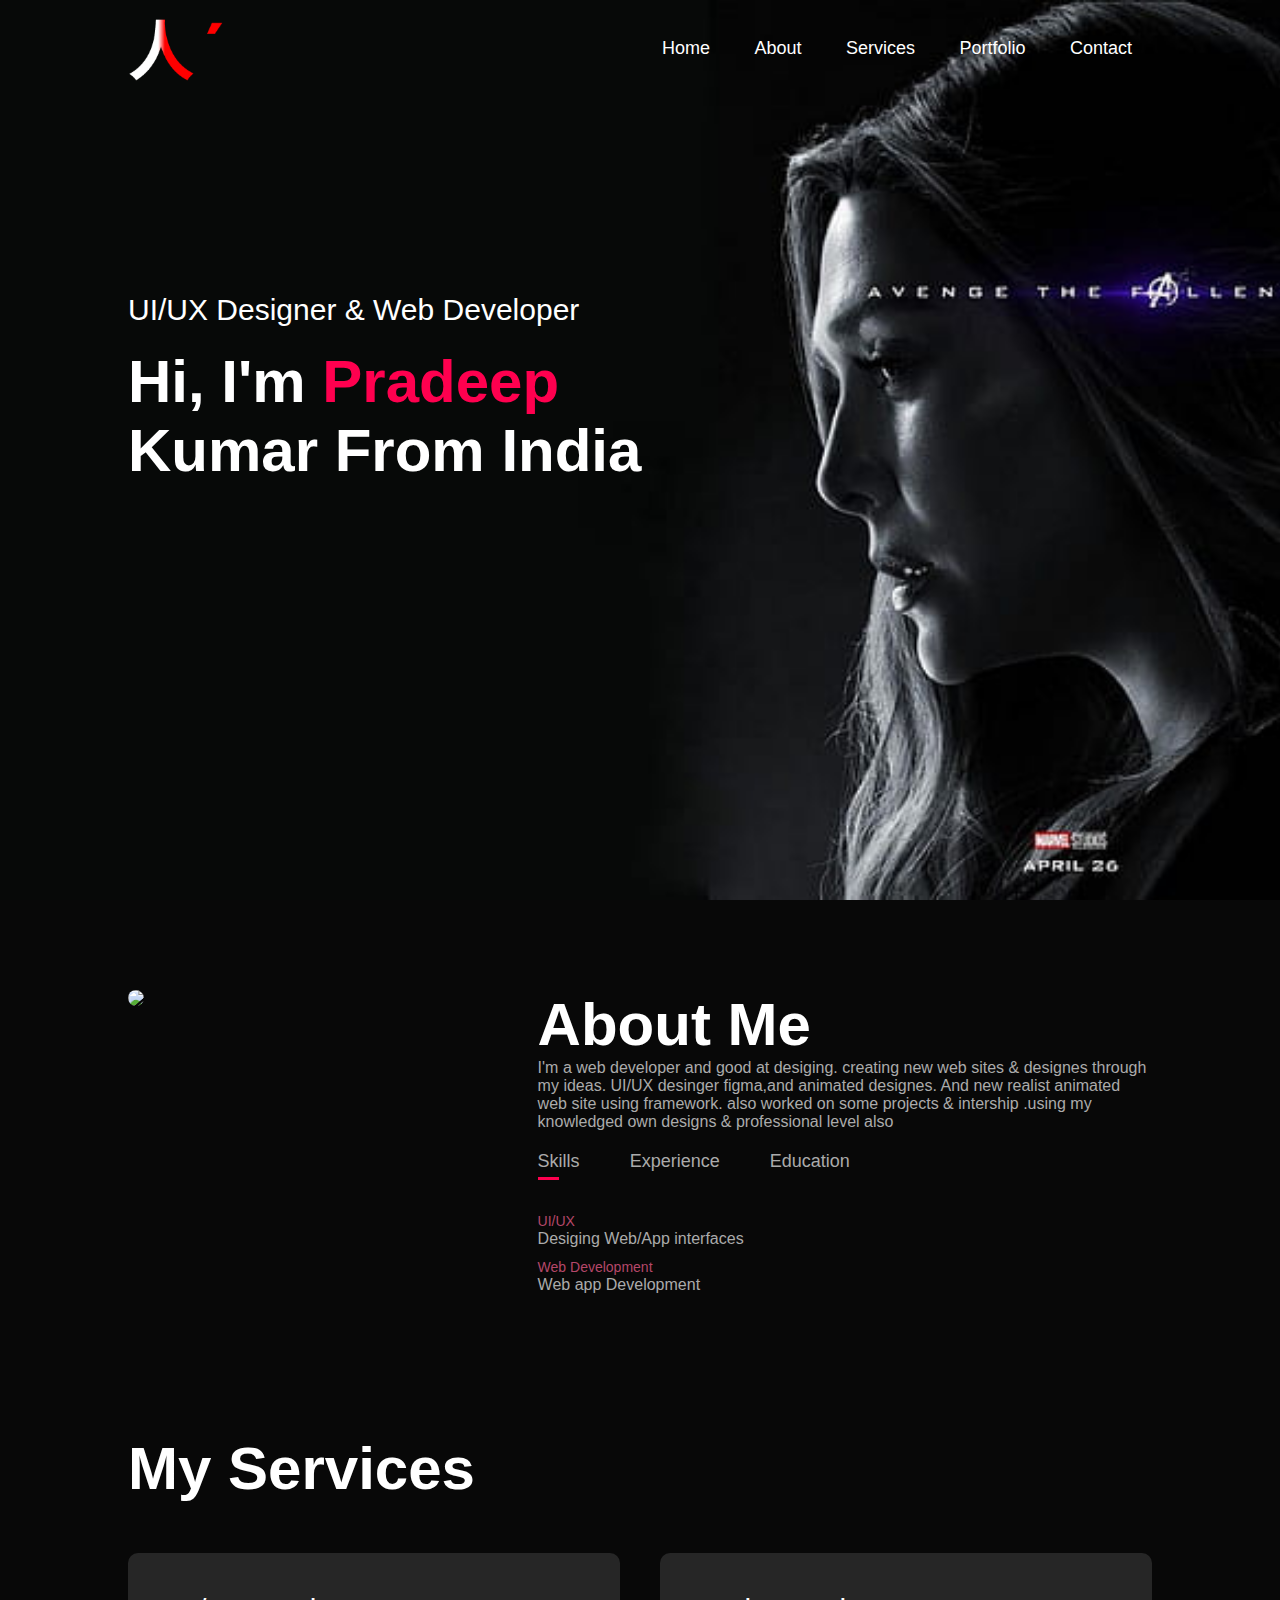
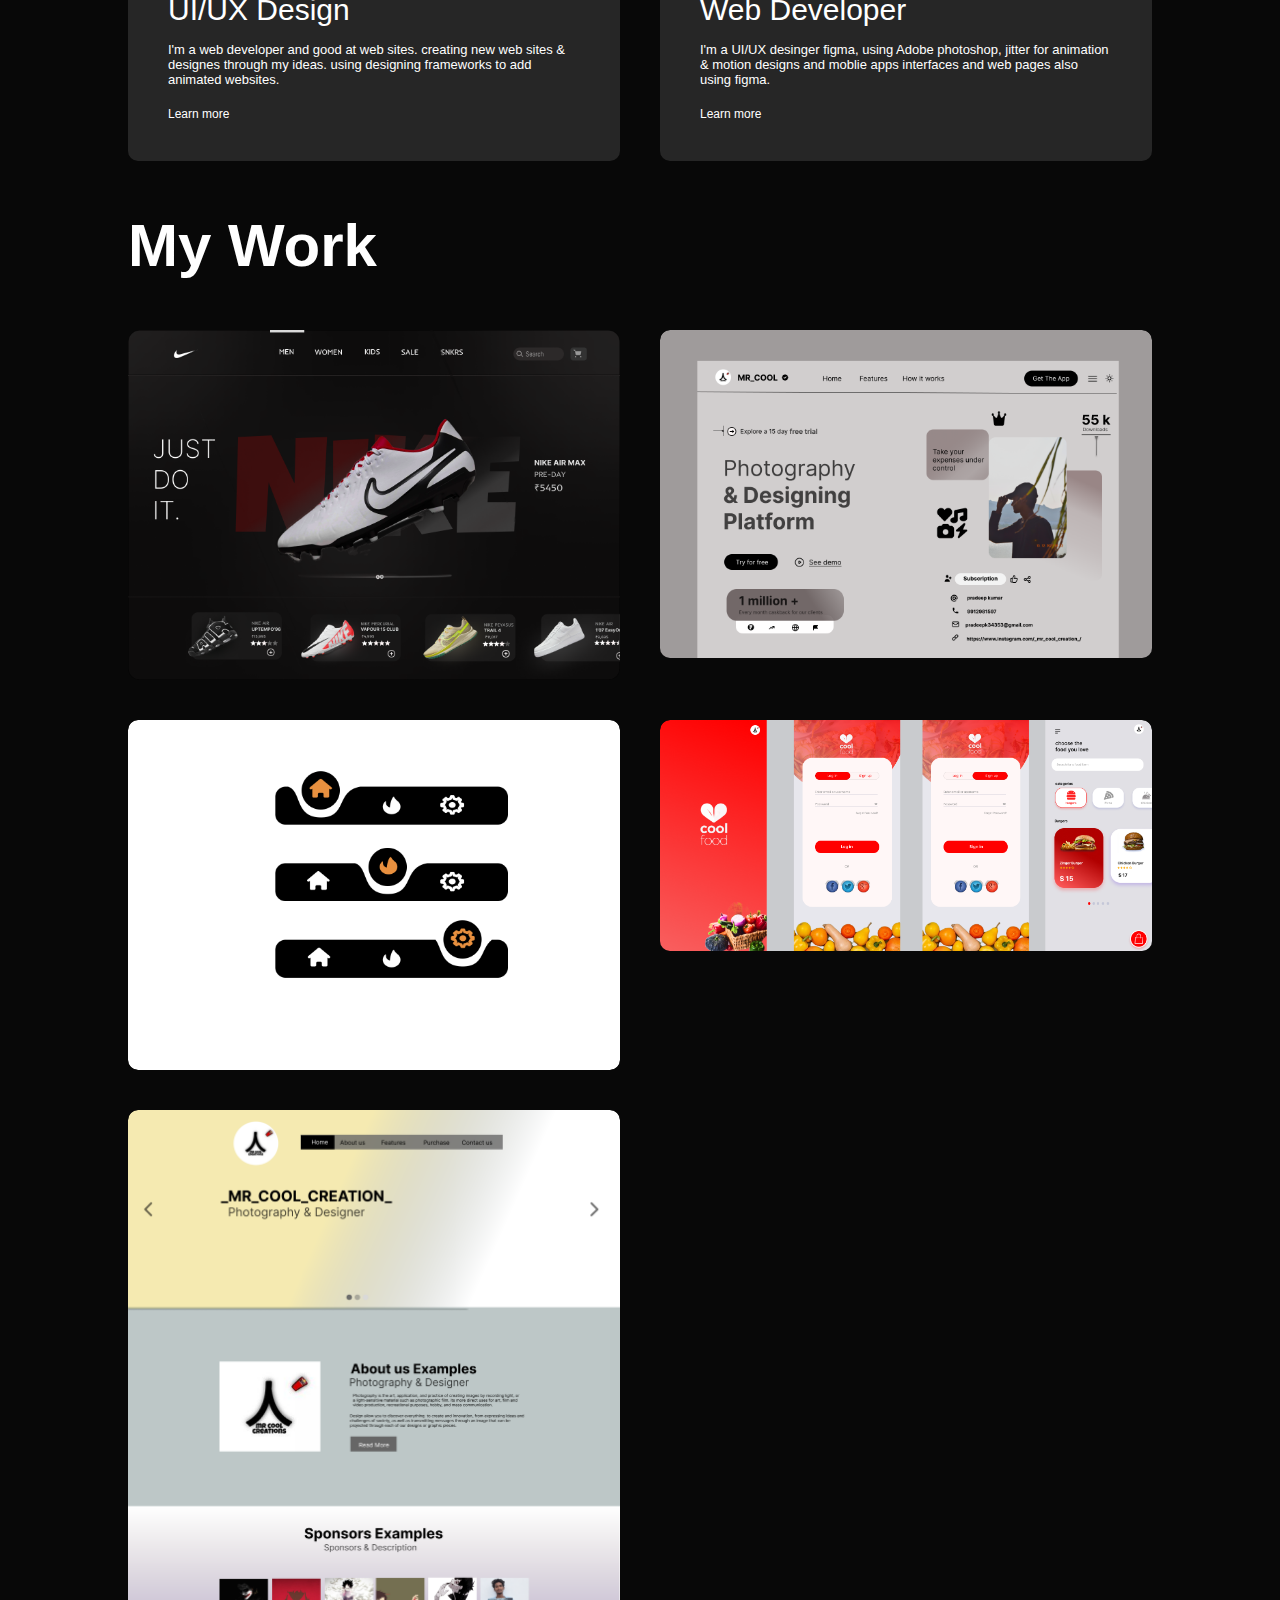
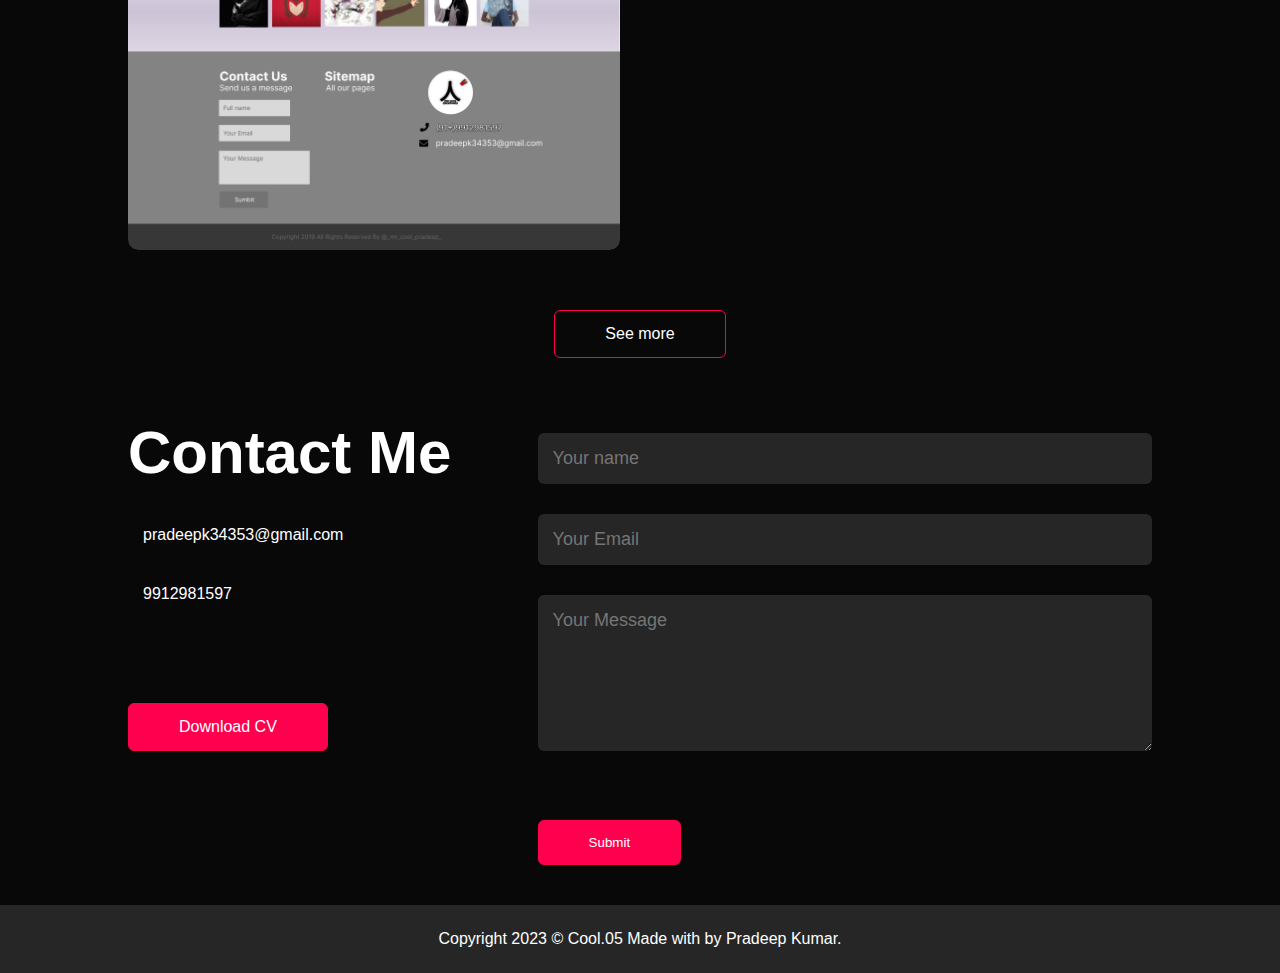
==== commit c547c2f5: "Update index.html" ====
--- a/index.html
+++ b/index.html
@@ -114,42 +114,6 @@
                      </div>
                 </div>
                 <div class="work">
-                     <img src="image/Slice 6.png" >
-                     <div class="layer">
-                        <h3>Nike Homepage</h3>
-                        <p>The Home page connects you to shopping around the world.
-                            browser it for more details </p>
-                            <a href="#"><i class="fa-solid fa-arrow-up-right-from-square"></i></a>
-                     </div>
-                </div>
-                 <div class="work">
-                     <img src="image/Slice 7.png" >
-                     <div class="layer">
-                        <h3>Nike Homepage</h3>
-                        <p>The Home page connects you to shopping around the world.
-                            browser it for more details </p>
-                            <a href="#"><i class="fa-solid fa-arrow-up-right-from-square"></i></a>
-                     </div>
-                </div>
-                 <div class="work">
-                     <img src="image/Slice 8.png" >
-                     <div class="layer">
-                        <h3>Nike Homepage</h3>
-                        <p>The Home page connects you to shopping around the world.
-                            browser it for more details </p>
-                            <a href="#"><i class="fa-solid fa-arrow-up-right-from-square"></i></a>
-                     </div>
-                </div>
-                 <div class="work">
-                     <img src="image/Slice 9.png" >
-                     <div class="layer">
-                        <h3>Nike Homepage</h3>
-                        <p>The Home page connects you to shopping around the world.
-                            browser it for more details </p>
-                            <a href="#"><i class="fa-solid fa-arrow-up-right-from-square"></i></a>
-                     </div>
-                </div>
-                <div class="work">
                      <img src= "images/Slice 2.png">
                      <div class="layer">
                         <h3>Personal Homepage</h3>
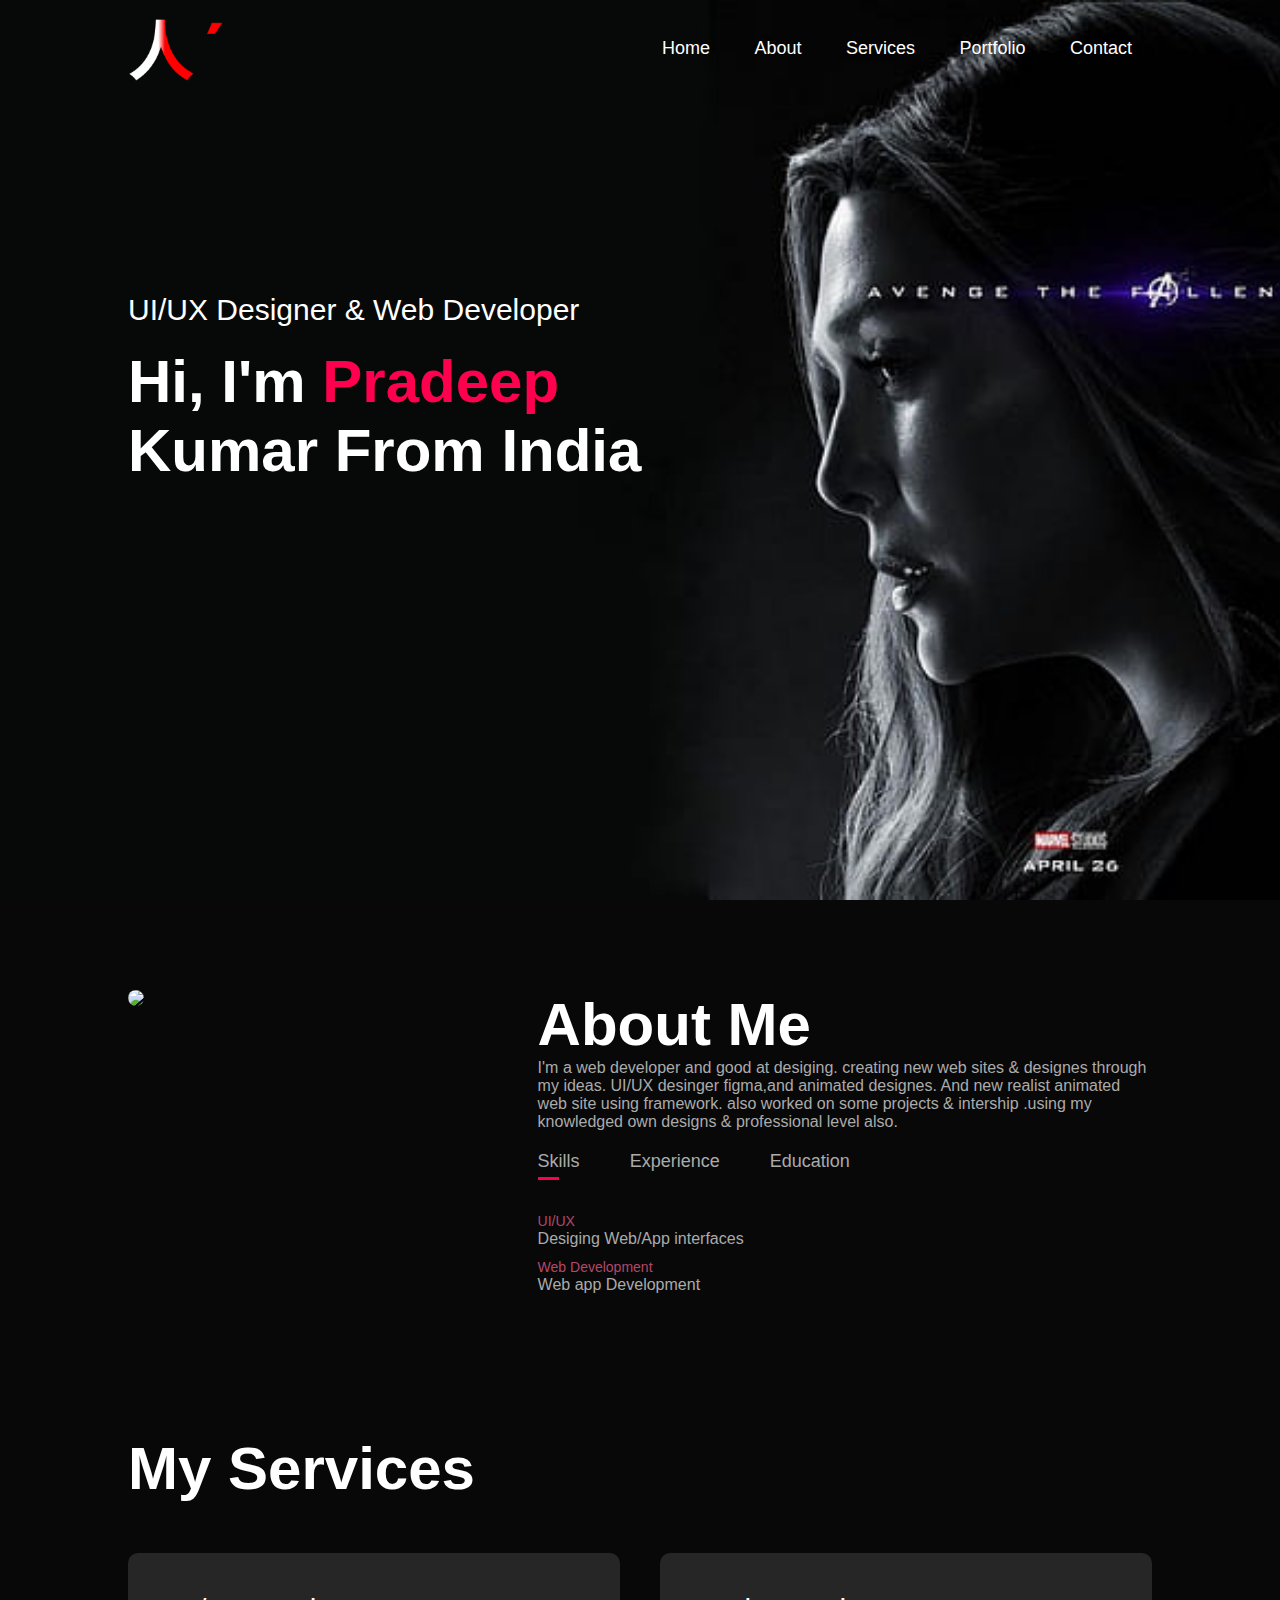
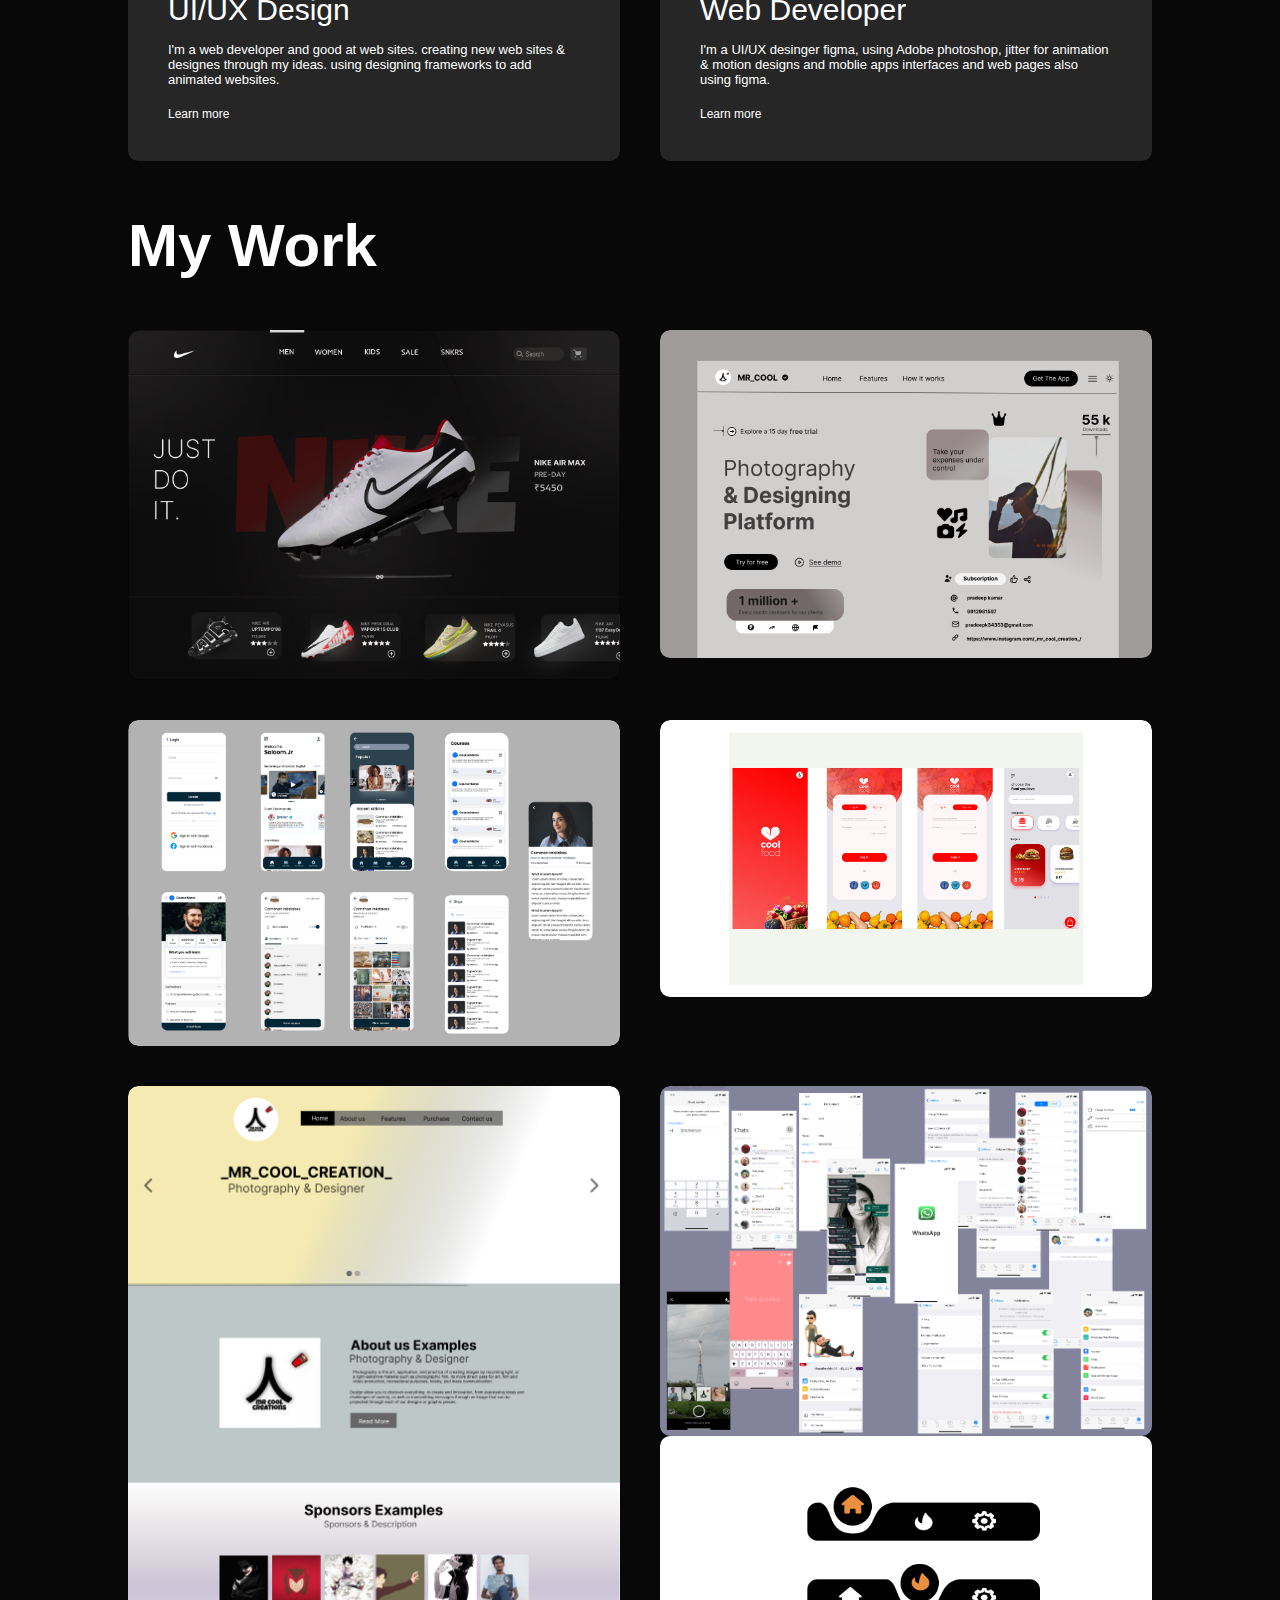
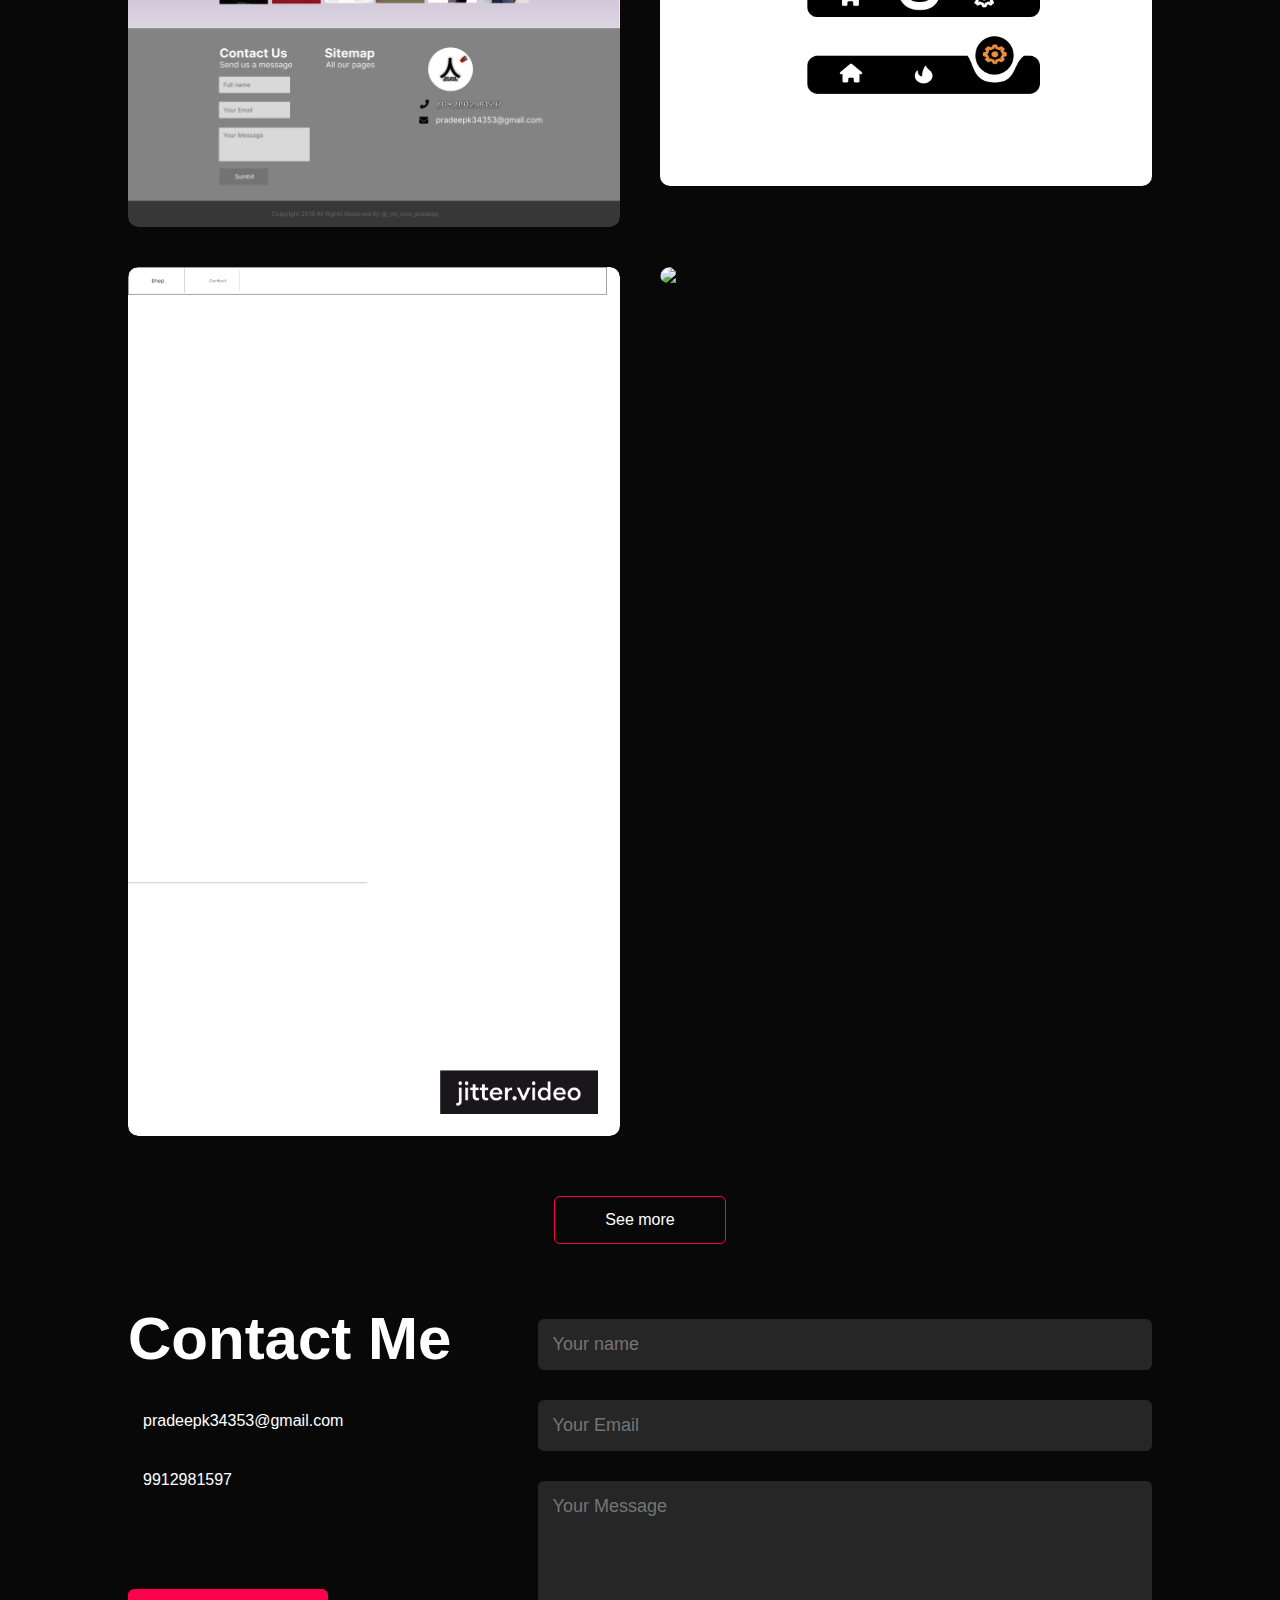
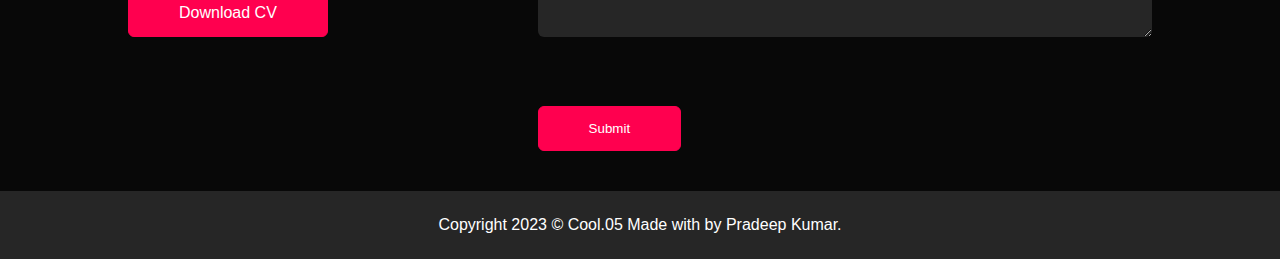
==== commit 0a1284d6: "index.html" ====
--- a/index.html
+++ b/index.html
@@ -1,237 +1,266 @@
-<!DOCTYPE html>
-<html lang="en">
-<head>
-   <meta charset="UTF-8">
-   <meta http-equiv="X=UA-Compatible" content="IE=edge">
-   <meta name="viewport" content="width=device-width, initial-scale=1.0">
-   <title>Personal Portfolio Website</title>
-   <link rel="stylesheet" href="style.css">
-   <script src="https://kit.fontawesome.com/9c1fce2ee3.js" crossorigin="anonymous"></script>
-</head>
-<body>
-    <div id="header">
-        <div class="container">
-            <nav>
-                <img src="images/Group 1 (1).png" class="logo">
-                <ul id="sidemenu">
-                    <li><a href="#header">Home</a></li>
-                    <li><a href="#about">About</a></li>
-                    <li><a href="#services">Services</a></li>
-                    <li><a href="#portfolie">Portfolio</a></li>
-                    <li><a href="#contact">Contact</a></li>
-                    <i class="fa-solid fa-xmark" onclick="closemenu()"></i>
-                </ul>
-                <i class="fa-solid fa-bars" onclick="openmenu()"></i>
-            </nav>
-            <div class="header-text">
-               <p> UI/UX Designer & Web Developer </p> 
-               <h1>Hi, I'm <span>Pradeep</span><br>Kumar From India</h1>
-            </div>
-        </div>
-    </div>
-<!--------------about-------------  ---->    
-    <div id="about">
-        <div class="container">
-            <div class="row">
-                <div class="about-col-1">
-                    <img src="images/background.png.JPG">
-
-                </div>
-                <div class="about-col-2">
-                    <h1 class="sub-title">About Me</h1>
-                    <p>I'm a web developer and good at desiging. creating new web sites & 
-                        designes through my ideas. UI/UX desinger figma,and animated designes.
-                       And new realist animated web site using framework. also worked on some
-                       projects & intership .using my knowledged own designs & professional level also</p>
-
-                        <div class="tab-title">
-                            <p class="tab-links active-link" onclick="opentab('skills')">Skills</p>
-                            <p class="tab-links" onclick="opentab('experience')">Experience</p>
-                            <p class="tab-links" onclick="opentab('education')">Education</p>
-                        </div>
-                        <div class="tab-contents active-tab" id="skills">
-                            <ul>
-                                <li><span>UI/UX</span><br>Desiging Web/App interfaces</li>
-                                <li><span>Web Development</span><br> Web app Development</li>
-                            </ul>
-                        </div> 
-                        <div class="tab-contents" id="experience">
-                            <ul>
-                                <li><span>2023-current</span><br>Free-Lancer</li>
-                                
-                            </ul>
-                        </div> 
-                        <div class="tab-contents" id="education">
-                            <ul>
-                                <li><span>2023</span><br>B.tech from St.Mary's Group Of Institions Hyderbad</li>
-                                <li><span>2019</span><br>Intermediate from L.B junior college Hyderabad</li>
-                                <li><span>2017</span><br>SSC from Z.P.H.S no1 Pargi</li>
-                            </ul>
-                        </div> 
-                </div>
-
-            </div>
-
-        </div>
-
-    </div>
-    <!---------------services-------------- -->
-    <div id="services">
-        <div class="container">
-            <h1 class="sub-title">My Services </h1>
-            <div class="services-list">
-                <div>
-                    <i class="fa-solid fa-crop-simple"></i>
-                    <h2>UI/UX Design</h2>
-                    <p>I'm a web developer and good at web sites. creating new web sites & 
-                        designes through my ideas. using designing frameworks
-                       to add animated websites.</p>
-                        <a href="#">Learn more</a>
-                </div>
-                <div>
-                    <i class="fa-solid fa-code"></i>
-                    <h2>Web Developer</h2>
-                    <p>I'm a  UI/UX desinger figma, using Adobe photoshop, jitter 
-                       for animation & motion designs and moblie apps interfaces and web pages also
-                       using figma.</p>
-                        <a href="#">Learn more</a>
-                </div>
-            </div>
-        </div>
-    </div>
-    <!-----------portfolio------------ -->
-    <div id="Portfolio">
-        <div class="container">
-             <h1 class="sub-title">My Work</h1>  
-             <div class="work-list">
-                 <div class="work">
-                     <img src="images/Slice 1.png" >
-                     <div class="layer">
-                        <h3>Nike Homepage</h3>
-                        <p>The Home page connects you to shopping around the world.
-                            browser it for more details </p>
-                            <a href="#"><i class="fa-solid fa-arrow-up-right-from-square"></i></a>
-                     </div>
-                </div>
-                <div class="work">
-                     <img src= "images/Slice 2.png">
-                     <div class="layer">
-                        <h3>Personal Homepage</h3>
-                        <p>The Home page connects you to learn knowledge you need.
-                            browser it for more details. </p>
-                            <a href="#"><i class="fa-solid fa-arrow-up-right-from-square"></i></a>
-                     </div>
-                </div>
-                <div class="work">
-                    <img src="images/Slice 5.png" >
-                    <div class="layer">
-                        <h3>Button</h3>
-                        <p>The animated buttons on click effect to improve you website/app. </p>
-                            <a href="#"><i class="fa-solid fa-arrow-up-right-from-square"></i></a>
-                     </div>
-                </div>
-                    
-                         <div class="work">
-                            <img src="images/Slice 4.png" >
-                            <div class="layer">
-                                <h3>Food App</h3>
-                                <p>The food service app connects you to shop food items around the area. </p>
-                                    <a href="#"><i class="fa-solid fa-arrow-up-right-from-square"></i></a>
-                             </div>
-                         </div>
-                             <div class="work">
-                                <img src="images/Slice 3.png" >
-                                <div class="layer">
-                                    <h3>My Personal website</h3>
-                                    <p>The website  connects you to know about you/me.
-                                        browser it for more details
-                                     </p>
-                                        <a href="#"><i class="fa-solid fa-arrow-up-right-from-square"></i></a>
-                                 </div>
-                         </div>
-                 </div>
-             </div>
-             <a href="#" class="btn">See more</a>
-        </div>
-    </div>
-    <!-------------contact------------- -->
-    <div id="contact">
-        <div class="container">
-            <div class="row">
-                <div class="contact-left">
-                <h1 class="sub-title">Contact Me</h1>
-                <p><i class="fa-solid fa-share-from-square"></i>pradeepk34353@gmail.com</p>
-                <p><i class="fa-solid fa-square-phone"></i>9912981597</p>
-                <div class="social-icons">
-                <a href="https://www.linkedin.com/in/kummari-pradeep-kumar-282a15272?lipi=urn%3Ali%3Apage%3Ad_flagship3_profile_view_base_contact_details%3Bc5a%2BBxhJTVe%2FD%2B2okSyhrA%3D%3D"><i class="fa-brands fa-linkedin"></i></a>
-                <a href="https://instagram.com/_mr_cool_pradeep_?igshid=OGQ5ZDc2ODk2ZA=="><i class="fa-brands fa-instagram"></i></a>
-                <a href="https://x.com/PRAD5EP?t=H-V33i_h11LsmCFzMX1sJQ&s=08"><i class="fa-brands fa-twitter"></i></a>
-                <a href="https://dribbble.com/mrcool05"><i class="fa-brands fa-dribbble"></i></a>
-            </div>
-            <a href="images/Resume_kummari pradeep kumar.pdf" download class="btn btn2">Download CV</a>
-        </div>
-        <div class="contact-right">
-            <form name="submit-to-google-sheet"> 
-            <input type="text" name="Name" placeholder="Your name" required>
-            <input type="email" name="Email" placeholder="Your Email" required>
-            <textarea name="Message" rows="6" placeholder="Your Message"></textarea>
-            <button type="submit" class="btn btn2">Submit</button>
-            </form>
-            <span id="msg"></span>
-        </div>
-    </div>
- </div>
- <div class="copyright">
-    <p>Copyright 2023 © Cool.05 Made with <i class="fa-solid fa-heart"></i> by Pradeep Kumar.</p>
- </div>
-</div>
-
-    <script>
-
-        var tablinks = document.getElementsByClassName("tab-links");
-        var tabcontents = document.getElementsByClassName("tab-contents");
-
-        function opentab(tabname){
-            for(tablink of tablinks){
-                tablink.classList.remove("active-link");
-            }
-            for(tabcontent of tabcontents){
-                tabcontent.classList.remove("active-tab");
-            }
-            event.currentTarget.classList.add("active-link");
-            document.getElementById(tabname).classList.add("active-tab");
-        }
-
-    </script>
-    <script>
-
-      var sidemenu = document.getElementById("sidemenu");
-
-        function openmenu(){
-             sidemenu.style.right = "0";
-        }
-        function closemenu(){
-             sidemenu.style.right = "-200px";
-       }
-
-    </script>
-      <script>
-        const scriptURL = 'https://script.google.com/macros/s/AKfycbwZ2vXQqtUqCeZKUxQEmhoMF62fpLKSZQ2d4q-_6FElUEv29vbUaYr58_UQevfC9dbN/exec'
-        const form = document.forms['submit-to-google-sheet']
-        const msg = document.getElementById("msg")
-      
-        form.addEventListener('submit', e => {
-          e.preventDefault()
-          fetch(scriptURL, { method: 'POST', body: new FormData(form)})
-            .then(response => {
-              msg.innerHTML = "Message sent successfully"  
-              setTimeout(function(){
-                  msg.innerHTML = ""
-              },5000)
-              form.reset()
-            })
-            .catch(error => console.error('Error!', error.message))
-        })
-      </script>
-</body>
-</html>
+<!DOCTYPE html>
+<html lang="en">
+<head>
+   <meta charset="UTF-8">
+   <meta http-equiv="X=UA-Compatible" content="IE=edge">
+   <meta name="viewport" content="width=device-width, initial-scale=1.0">
+   <title>Personal Portfolio Website</title>
+   <link rel="stylesheet" href="style.css">
+   <script src="https://kit.fontawesome.com/9c1fce2ee3.js" crossorigin="anonymous"></script>
+</head>
+<body>
+    <div id="header">
+        <div class="container">
+            <nav>
+                <img src="images/Group 1 (1).png" class="logo">
+                <ul id="sidemenu">
+                    <li><a href="#header">Home</a></li>
+                    <li><a href="#about">About</a></li>
+                    <li><a href="#services">Services</a></li>
+                    <li><a href="#portfolie">Portfolio</a></li>
+                    <li><a href="#contact">Contact</a></li>
+                    <i class="fa-solid fa-xmark" onclick="closemenu()"></i>
+                </ul>
+                <i class="fa-solid fa-bars" onclick="openmenu()"></i>
+            </nav>
+            <div class="header-text">
+               <p> UI/UX Designer & Web Developer </p> 
+               <h1>Hi, I'm <span>Pradeep</span><br>Kumar From India</h1>
+            </div>
+        </div>
+    </div>
+<!--------------about-------------  ---->    
+    <div id="about">
+        <div class="container">
+            <div class="row">
+                <div class="about-col-1">
+                    <img src="images/background.png.JPG">
+
+                </div>
+                <div class="about-col-2">
+                    <h1 class="sub-title">About Me</h1>
+                    <p>I'm a web developer and good at desiging. creating new web sites & 
+                        designes through my ideas. UI/UX desinger figma,and animated designes.
+                       And new realist animated web site using framework. also worked on some
+                       projects & intership .using my knowledged own designs & professional level also.  </p>
+
+                        <div class="tab-title">
+                            <p class="tab-links active-link" onclick="opentab('skills')">Skills</p>
+                            <p class="tab-links" onclick="opentab('experience')">Experience</p>
+                            <p class="tab-links" onclick="opentab('education')">Education</p>
+                        </div>
+                        <div class="tab-contents active-tab" id="skills">
+                            <ul>
+                                <li><span>UI/UX</span><br>Desiging Web/App interfaces</li>
+                                <li><span>Web Development</span><br> Web app Development</li>
+                            </ul>
+                        </div> 
+                        <div class="tab-contents" id="experience">
+                            <ul>
+                                <li><span>2023-current</span><br>Free-Lancer</li>
+                                
+                            </ul>
+                        </div> 
+                        <div class="tab-contents" id="education">
+                            <ul>
+                                <li><span>2023</span><br>B.tech from St.Mary's Group Of Institions Hyderbad</li>
+                                <li><span>2019</span><br>Intermediate from L.B junior college Hyderabad</li>
+                                <li><span>2017</span><br>SSC from Z.P.H.S no1 Pargi</li>
+                            </ul>
+                        </div> 
+                </div>
+
+            </div>
+
+        </div>
+
+    </div>
+    <!---------------services-------------- -->
+    <div id="services">
+        <div class="container">
+            <h1 class="sub-title">My Services </h1>
+            <div class="services-list">
+                <div>
+                    <i class="fa-solid fa-crop-simple"></i>
+                    <h2>UI/UX Design</h2>
+                    <p>I'm a web developer and good at web sites. creating new web sites & 
+                        designes through my ideas. using designing frameworks
+                       to add animated websites.</p>
+                        <a href="#">Learn more</a>
+                </div>
+                <div>
+                    <i class="fa-solid fa-code"></i>
+                    <h2>Web Developer</h2>
+                    <p>I'm a  UI/UX desinger figma, using Adobe photoshop, jitter 
+                        for animation & motion designs and moblie apps interfaces and web pages also
+                        using figma.</p>
+                        <a href="#">Learn more</a>
+                </div>
+            </div>
+        </div>
+    </div>
+    <!-----------portfolio------------ -->
+    <div id="Portfolio">
+        <div class="container">
+             <h1 class="sub-title">My Work</h1>  
+             <div class="work-list">
+                 <div class="work">
+                     <img src="images/Slice 1.png" >
+                     <div class="layer">
+                        <h3>Nike Homepage</h3>
+                        <p>The Home page connects you to shopping nike products around the world.
+                            browser it for more details </p>
+                            <a href="#"><i class="fa-solid fa-arrow-up-right-from-square"></i></a>
+                     </div>
+                </div>
+                <div class="work">
+                     <img src= "images/Slice 2.png">
+                     <div class="layer">
+                        <h3>My Personal website Homepage</h3>
+                        <p>The Home page connects you to learn knowledge you need.
+                            browser it for more details. </p>
+                            <a href="#"><i class="fa-solid fa-arrow-up-right-from-square"></i></a>
+                     </div>
+                </div>
+                <div class="work">
+                    <img src= "images/Slice 7.png">
+                    <div class="layer">
+                       <h3>English learning app</h3>
+                       <p>This app interface  shows to develop your english learnig skills.
+                           Download the app for more details. </p>
+                           <a href="#"><i class="fa-solid fa-arrow-up-right-from-square"></i></a>
+                    </div>
+               </div>
+               <div class="work">
+                <img src= "images/Slice 4.png">
+                <div class="layer">
+                   <h3>Food app</h3>
+                   <p>This app helps your to find best & taste food from your locality.
+                    Download the app for more details. </p>
+                       <a href="#"><i class="fa-solid fa-arrow-up-right-from-square"></i></a>
+                </div>
+           </div>
+           <div class="work">
+            <img src= "images/Slice 3.png">
+            <div class="layer">
+               <h3>My Personal website</h3>
+               <p>The Home page connects you to learn knowledge you need.
+                   browser it for more details. </p>
+                   <a href="#"><i class="fa-solid fa-arrow-up-right-from-square"></i></a>
+            </div>
+       </div>    
+       <div class="work">
+        <img src= "images/Slice 8.png">
+        <img src= "images/Slice 5.png">
+        <div class="layer">
+           <h3>Whatsapp app</h3>
+           <p>Whatsapp app updated with new feature called streaks between frds & family ease to maintain 
+            happy interactions.Get the app now for more updates.The animated buttons on click effect also added in app. </p>
+               <a href="#"><i class="fa-solid fa-arrow-up-right-from-square"></i></a>
+        </div>
+   </div>
+                <div class="work">
+                    <img src="images/1440px-Home-Page.gif" >
+                    <div class="layer">
+                        <h3>Flower bouquets homepage</h3>
+                        <p>This is a website to order fresh flower & home decors.home delivery avalible in this application 
+                            browser it for more details. </p>
+                            <a href="#"><i class="fa-solid fa-arrow-up-right-from-square"></i></a>
+                     </div>
+                </div>
+                             <div class="work">
+                                <img src="images/Website.gif" >
+                                <div class="layer">
+                                    <h3>HealthX website</h3>
+                                    <p>The website  connects you to know about HealthX insurance.
+                                        browser it for more details
+                                     </p>
+                                        <a href="#"><i class="fa-solid fa-arrow-up-right-from-square"></i></a>
+                                 </div>
+                         </div>
+                 </div>
+             </div>
+             <a href="#" class="btn">See more</a>
+        </div>
+    </div>
+    <!-------------contact------------- -->
+    <div id="contact">
+        <div class="container">
+            <div class="row">
+                <div class="contact-left">
+                <h1 class="sub-title">Contact Me</h1>
+                <p><i class="fa-solid fa-share-from-square"></i>pradeepk34353@gmail.com</p>
+                <p><i class="fa-solid fa-square-phone"></i>9912981597</p>
+                <div class="social-icons">
+                <a href="https://www.linkedin.com/in/kummari-pradeep-kumar-282a15272?lipi=urn%3Ali%3Apage%3Ad_flagship3_profile_view_base_contact_details%3Bc5a%2BBxhJTVe%2FD%2B2okSyhrA%3D%3D"><i class="fa-brands fa-linkedin"></i></a>
+                <a href="https://instagram.com/_mr_cool_pradeep_?igshid=OGQ5ZDc2ODk2ZA=="><i class="fa-brands fa-instagram"></i></a>
+                <a href="https://x.com/PRAD5EP?t=H-V33i_h11LsmCFzMX1sJQ&s=08"><i class="fa-brands fa-twitter"></i></a>
+                <a href="https://dribbble.com/mrcool05"><i class="fa-brands fa-dribbble"></i></a>
+            </div>
+            <a href="images/Resume_kummari pradeep kumar.pdf" download class="btn btn2">Download CV</a>
+        </div>
+        <div class="contact-right">
+            <form name="submit-to-google-sheet"> 
+            <input type="text" name="Name" placeholder="Your name" required>
+            <input type="email" name="Email" placeholder="Your Email" required>
+            <textarea name="Message" rows="6" placeholder="Your Message"></textarea>
+            <button type="submit" class="btn btn2">Submit</button>
+            </form>
+            <span id="msg"></span>
+        </div>
+    </div>
+ </div>
+ <div class="copyright">
+    <p>Copyright 2023 © Cool.05 Made with <i class="fa-solid fa-heart"></i> by Pradeep Kumar.</p>
+ </div>
+</div>
+
+    <script>
+
+        var tablinks = document.getElementsByClassName("tab-links");
+        var tabcontents = document.getElementsByClassName("tab-contents");
+
+        function opentab(tabname){
+            for(tablink of tablinks){
+                tablink.classList.remove("active-link");
+            }
+            for(tabcontent of tabcontents){
+                tabcontent.classList.remove("active-tab");
+            }
+            event.currentTarget.classList.add("active-link");
+            document.getElementById(tabname).classList.add("active-tab");
+        }
+
+    </script>
+    <script>
+
+      var sidemenu = document.getElementById("sidemenu");
+
+        function openmenu(){
+             sidemenu.style.right = "0";
+        }
+        function closemenu(){
+             sidemenu.style.right = "-200px";
+       }
+
+    </script>
+      <script>
+        const scriptURL = 'https://script.google.com/macros/s/AKfycbwZ2vXQqtUqCeZKUxQEmhoMF62fpLKSZQ2d4q-_6FElUEv29vbUaYr58_UQevfC9dbN/exec'
+        const form = document.forms['submit-to-google-sheet']
+        const msg = document.getElementById("msg")
+      
+        form.addEventListener('submit', e => {
+          e.preventDefault()
+          fetch(scriptURL, { method: 'POST', body: new FormData(form)})
+            .then(response => {
+              msg.innerHTML = "Message sent successfully"  
+              setTimeout(function(){
+                  msg.innerHTML = ""
+              },5000)
+              form.reset()
+            })
+            .catch(error => console.error('Error!', error.message))
+        })
+      </script>
+</body>
+</html>
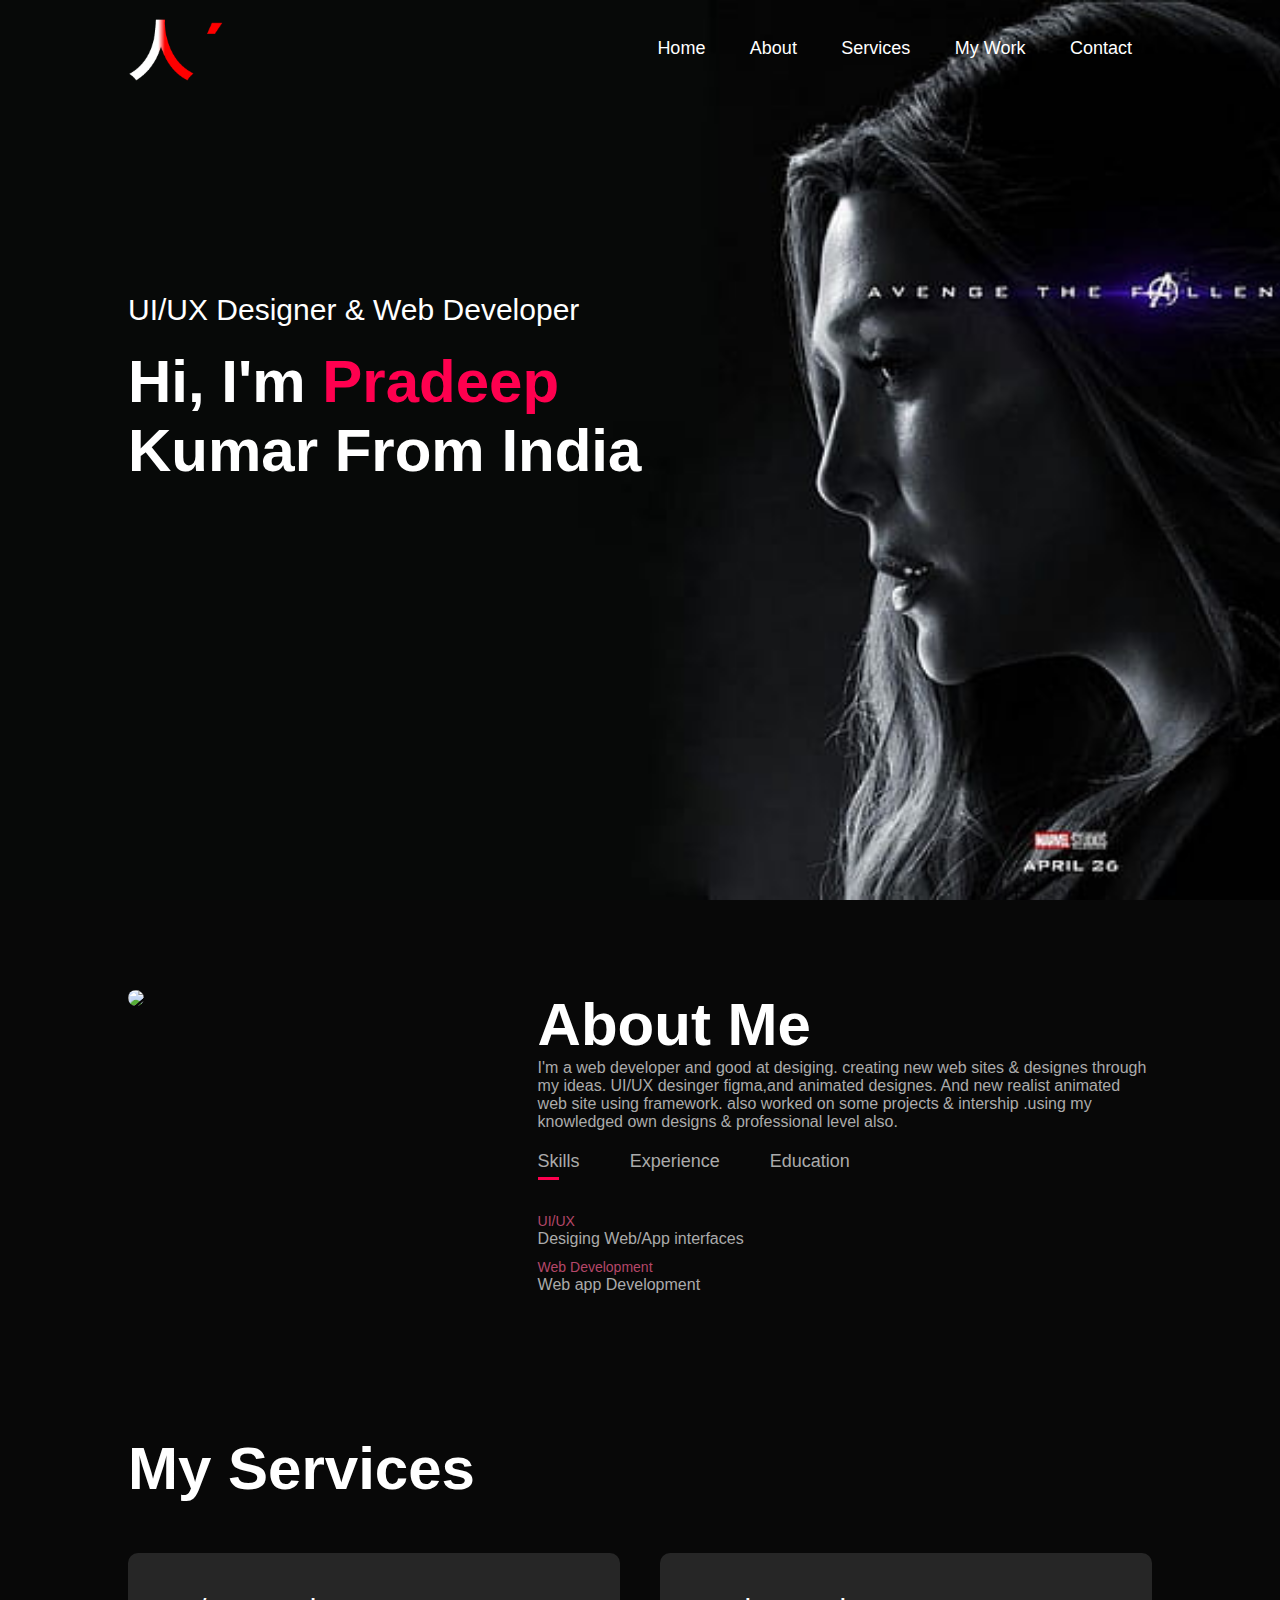
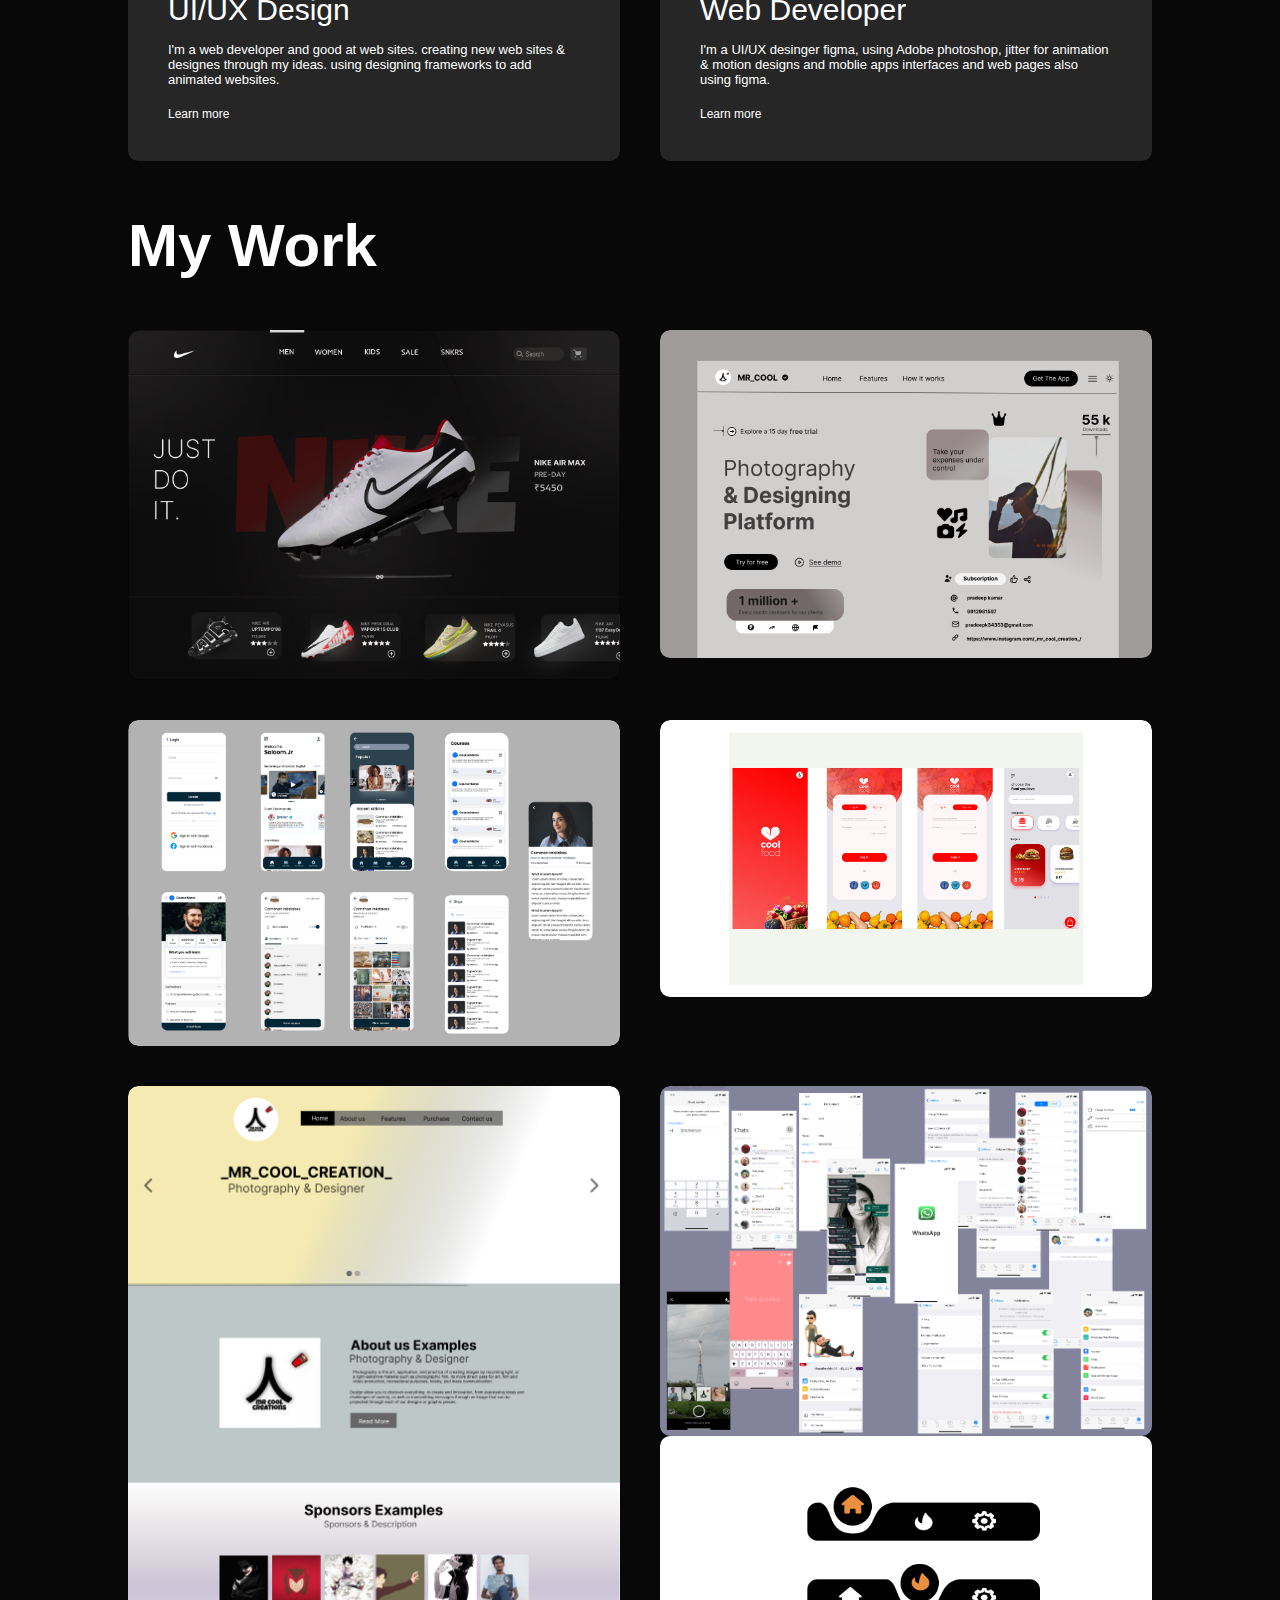
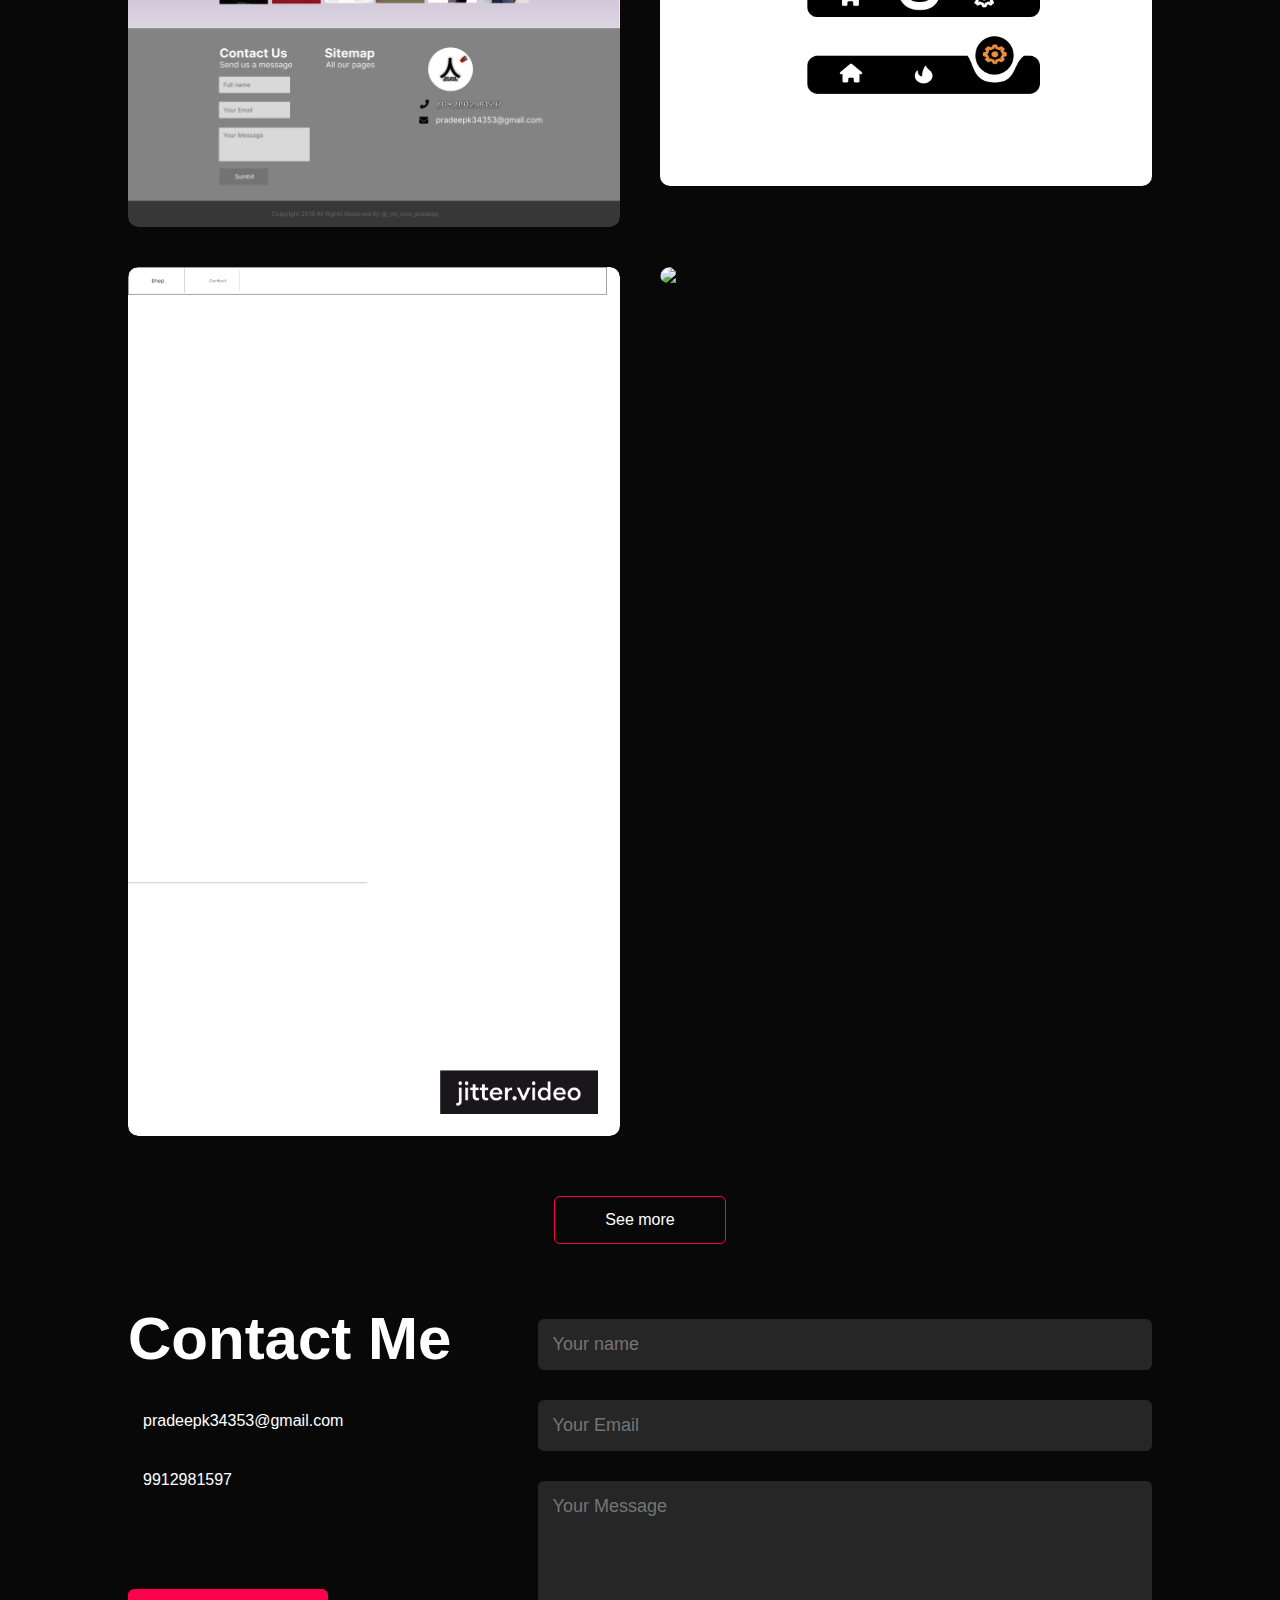
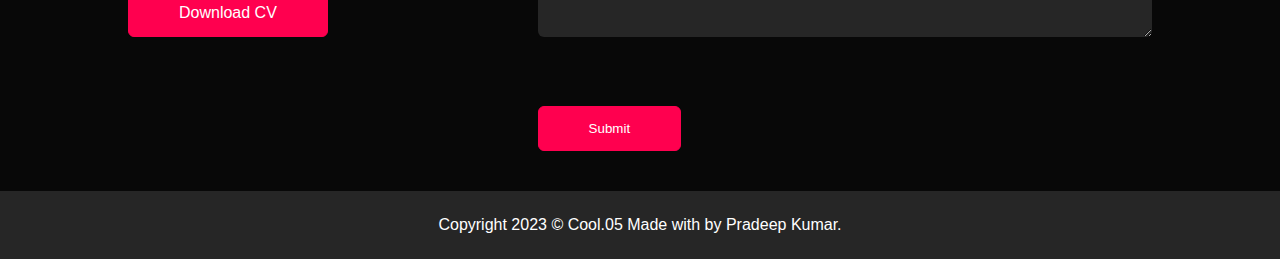
==== commit 271f48c7: "Update index.html" ====
--- a/index.html
+++ b/index.html
@@ -17,7 +17,7 @@
                     <li><a href="#header">Home</a></li>
                     <li><a href="#about">About</a></li>
                     <li><a href="#services">Services</a></li>
-                    <li><a href="#portfolie">Portfolio</a></li>
+                    <li><a href="#portfolie">My Work</a></li>
                     <li><a href="#contact">Contact</a></li>
                     <i class="fa-solid fa-xmark" onclick="closemenu()"></i>
                 </ul>
@@ -57,7 +57,9 @@
                         </div> 
                         <div class="tab-contents" id="experience">
                             <ul>
-                                <li><span>2023-current</span><br>Free-Lancer</li>
+                                <li><span>2023</span><br>Free-Lancer</li>
+                                <li><span>2023-2024-(Nov-Apr)</span><br>Worked as a Technical support in Quess crop limited </li>
+                               <li><span>2024-(May-June)</span><br>completed Internship in Codemacrocosm as a Frontend Developer </li>
                                 
                             </ul>
                         </div> 
@@ -99,8 +101,8 @@
             </div>
         </div>
     </div>
-    <!-----------portfolio------------ -->
-    <div id="Portfolio">
+    <!-----------My Work------------ -->
+    <div id="My Work">
         <div class="container">
              <h1 class="sub-title">My Work</h1>  
              <div class="work-list">
